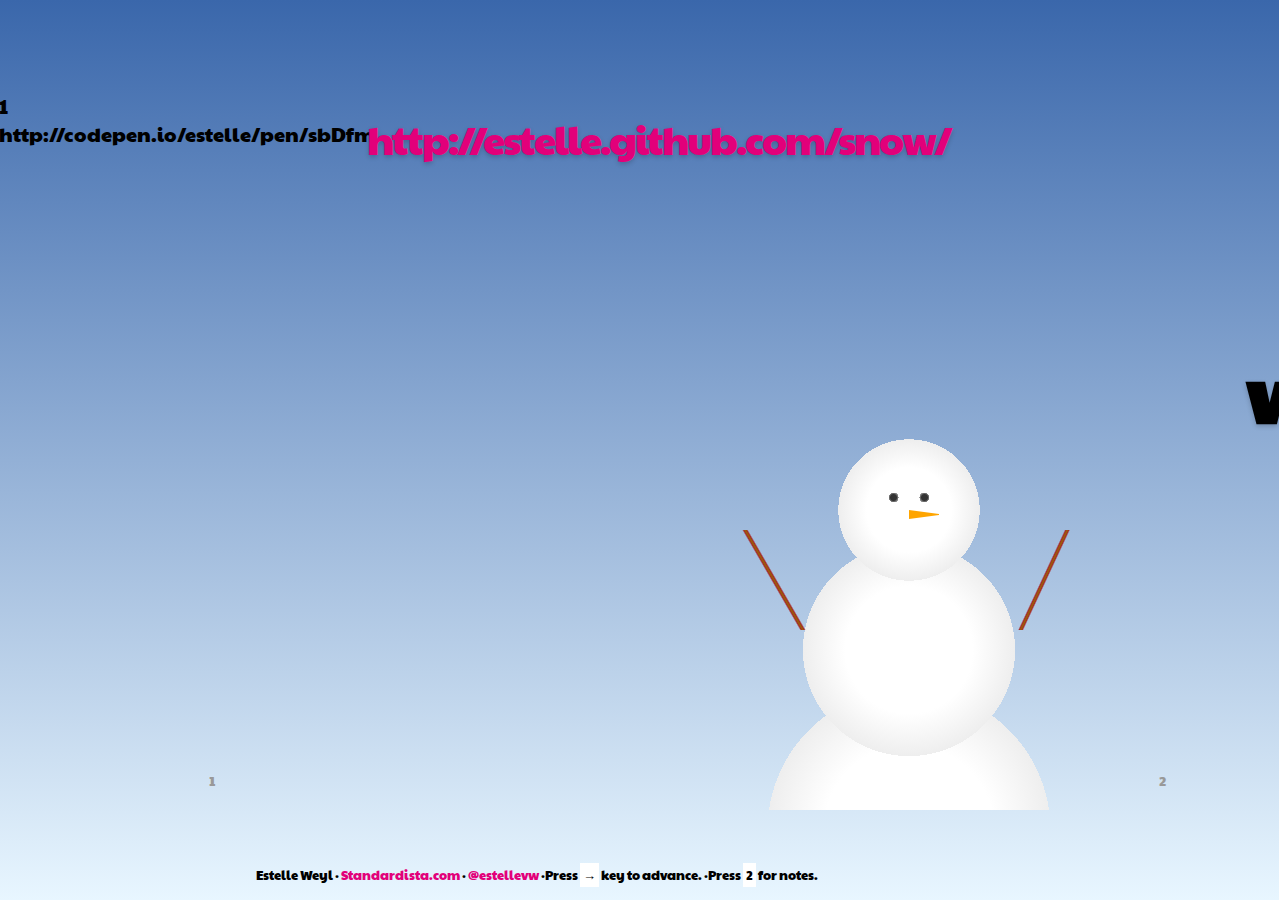
==== lesson.html @ 3dd841a1 "added exercises" ====
<!doctype html>
<meta charset="utf-8">
<html>
  <head>
    <!--[if gte IE 9]>
      <meta http-equiv="X-UA-Compatible" content="IE=edge" />
    <![endif]-->
    <!--[if lt IE 9]>
      <meta http-equiv="X-UA-Compatible" content="IE=edge;chrome=1" />
    <![endif]-->
    <meta charset="utf-8" />
    <title>CSS3: Making Snow</title>
    <link href="http://fonts.googleapis.com/css?family=Paytone+One:regular" rel="stylesheet" type="text/css" />

<link rel="stylesheet" media="print" href="print.css"/>
<link rel="stylesheet" media="all" href="css/index.css"/>
<style>
</style>

</head>
<body>
  <div id="info">
    <p>Estelle Weyl &middot <a href="http://standardista.com">Standardista.com</a> &middot; <a href="http://www.twitter.com/estellevw">@estellevw</a> &middot;Press <span class="key">&rarr;</span> key to advance.  &middot;Press <span class="key">2</span> for notes.
    </p>
  </div>

  <div id="presentation">
     <div class="flakes">
  	 <i></i><i></i><i></i><i></i><i></i><i></i><i></i><i></i><i></i><i></i><i></i><i></i><i></i><i></i><i></i><i></i><i></i><i></i><i></i><i></i><i></i><i></i><i></i><i></i><i></i><i></i><i></i><i></i><i></i><i></i><i></i><i></i><i></i><i></i><i></i><i></i><i></i><i></i><i></i><i></i><i></i><i></i><i></i><i></i><i></i><i></i><i></i><i></i><i></i><i></i><i></i><i></i><i></i><i></i><i></i><i></i>
  </div>
   <div id="presentation-counter"></div>


<div class="slide transparent intro">
     <div class="snowman"></div>
     <header><a href="http://estelle.github.com/snow/">http://estelle.github.com/snow/</a>
     </header>
    </div>


  <div class="slide transparent intro">
     <div class="snowman"></div>
     <header>
      <h1><b>CSS3</b> <br>
Making it snow<br>
without JavaScript<br>
(or clouds)</h1>
     </header>
    </div>


<div class="slide normal">
<header><h1>Me</h1></header>
<section class="content">
<h1 class="textmask">Estelle Weyl</h1>
<h2><a href="http://www.standardista.com">www.standardista.com</a></h2>
<h2><a href="http://www.twitter.com/estellevw">@estellevw</a></h2>
<h2><a href="http://www.twitter.com/standardista">@standardista</a></h2>
<div style="float:right"><img src="http://akamaicovers.oreilly.com/images/9780980846904/cat.gif" alt="HTML5 and CSS3 for the Real World"><img src="http://akamaicovers.oreilly.com/images/0636920018063/cat.gif" alt="HTML5: The Definitive Guide" style="margin: 0 20px;"/><img src="http://akamaicovers.oreilly.com/images/0636920021711/cat.gif" alt="MObile HTML5" style="margin: 0 20px;"/><img src="http://akamaicovers.oreilly.com/images/0636920025955/cat.gif" alt="Web Performance Daybook"/></div>
</section>
</div>

  <div class="slide">
  <header><h1>The code:</h1></header>
    <section class="content">
<pre contenteditable>&lt;div id="flakes">
  &lt;i>&lt;/i>
  &lt;i>&lt;/i>
  &lt;i>&lt;/i>
  &lt;i>&lt;/i>
  &lt;i>&lt;/i>
  &lt;i>&lt;/i>
  &lt;i>&lt;/i>
  ...
&lt;/div>

&lt;div class="snowman">&lt;/div></pre>
 </section>
</div>

<div class="slide transparent">
     <header><h1>CSS3 Features Showing Now</h1></header>
     <section class="content">
     <ul class="imp">
     	<li>CSS3 Selectors</li>
     	<li>linear gradients</li>
     	<li>opacity </li>
     	<li>border-radius</li>
		<li>transforms</li>
		<li>transitions</li>
    <li>animations</li>
     </ul>
     <p class="notes">Opacity is from CSS2</p>
     </section>
</div>

<div class="slide transparent">
     <div class="snowman"></div>
     <header><h1>CSS3 Features for the Snowman</h1></header>
     <section class="content">
     <ul class="imp">
      <li>radial gradients</li>
      <li>background-size</li>
    <li>generated content</li>
    <li>pseudo-element</li>
        <li>RGBA colors</li>
     </ul>
     </section>
</div>




<div class="slide">
	<header><h1>Structural Selectors</h1></header>
    <section class="content">
<pre contenteditable class="columns2">:nth-child()

:nth-last-child()

:nth-of-type()

:nth-last-of-type()

:first-child

:last-child

:first-of-type

:last-of-type

:only-child

:only-of-type

:root

:empty

:not(:empty)
</pre>

<ul style="list-style:none">
	<li><a href="http://dev.w3.org/csswg/selectors3/">W3C working specificiation</a></li>
  <li><a href="http://www.standardista.com/css3/css3-selector-browser-support">Browser support chart</a></li>
  <li><a href="http://estelle.github.io/selectors">Selectors Workshop</a></li>
</ul>
</section>
</div>




<div class="slide dots">
    <section class="content">
	<header style=""><h1>Structural
Selectors</h1></header>
<pre contenteditable style="margin-top: 0; float: left;">
li:<b>first-child</b>,
li:<b>last-child</b> {
  font-weight: bold;
}
li:<b>nth-child</b>(<b>even</b>) {
  background-color: #CCC;
}
li:nth-child(<b>3</b>) {
  color: #CCC;
}
li:<b>first-of-type</b>,
li:<b>last-of-type</b>{
  text-decoration:line-through;
}
li:<b>nth-of-type</b>(<b>odd</b>) {
  background-color: #FFF;
}
li:nth-of-type(<b>4n</b>) {
  color: #E2007A;
}
li:nth-of-type(<b>3n-1</b>) {
  text-align: right;
}

</pre>
<div  style="float: right;">
<ol class="selectors" cellpadding="1" cellspacing="0" border="0">

<li>Item 1</li>
<li>Item 2</li>
<li>Item 3</li>
<li>Item 4</li>
<li>Item 5</li>
<li>Item 6</li>
<li>Item 7</li>
<li>Item 8</li>
<li>Item 9</li>
<li>Item 10</li>
</ul>
<p><a href="structuralselectors.html" target="_blank">Play Time</a></p>
</div>
    </section>
</div>




<div class="slide">
  <header><h1>Snowflake pseudo-Randomness</h1></header>
    <section class="content">

<pre contenteditable>i:nth-of-type(5n)    {height:30px; width:30px;}
i:nth-of-type(5n+1)  {height:24px; width:24px;}
i:nth-of-type(5n+2)  {height:10px; width:10px;}...

i:nth-of-type(3n)    {animation-delay: 2.3s;}
i:nth-of-type(3n+1)  {animation-delay: 1.5s;}
i:nth-of-type(3n+2)  {animation-delay: 3.4s;}

i:nth-of-type(7n)    {opacity: 0.5;}
i:nth-of-type(7n+1)  {opacity: 0.8;}
i:nth-of-type(7n+2)  {opacity: 0.3;} ...

i:nth-of-type(11n) {animation-timing-function: ease-in-out;}
i:nth-of-type(11n+1) {animation-timing-function:ease-out;}
i:nth-of-type(11n+2) {animation-timing-function:ease;} ...
i:nth-of-type(11n+5) {animation-timing-function:
                         cubic-bezier(0.2, 0.3, 0.8, 0.9);}

</pre>
    </section>
</div>




<div class="slide">
  <header><h1></h1></header>
    <section class="content"><div class="flakes">
     <i></i><i></i><i></i><i></i><i></i><i></i><i></i><i></i><i></i><i></i><i></i><i></i><i></i><i></i><i></i><i></i><i></i><i></i><i></i><i></i><i></i><i></i><i></i><i></i><i></i><i></i><i></i><i></i><i></i><i></i><i></i><i></i><i></i><i></i><i></i><i></i><i></i><i></i><i></i><i></i><i></i><i></i><i></i><i></i><i></i><i></i><i></i><i></i><i></i><i></i><i></i><i></i><i></i><i></i><i></i><i></i>
  </div>
    </section>
</div>



  <div class="slide">
	<header style="margin-bottom: -10px;"><h1>Attribute Selectors</h1></header>
    <section class="content">
<pre contenteditable style="float:left; width: 45%; margin: 0 20px 0 0;">
input[placeholder] {
<b class="notes">/* matches any input with a placeholder */</b>}
input[type=email] {
<b class="notes">/* exact match */</b>}
abbr[title~=unicorn] {
<b class="notes">/* matches unicorn but not unicorns */</b>}
abbr[title|=en] {
<b class="notes">/* matches en-us and en-uk */</b>}
a[href^=mailto] {
<b class="notes">/* starts with */</b>}
a[href$=pdf]{
<b class="notes">/* ends in */</b>}
abbr[title*=unicorn] {
<b class="notes">/* matches unicorn and unicorns */</b>}
</pre>
<pre contenteditable style="float:left; width: 40%; margin-top:0;">E:[att] <b class="notes">/* have the attribute at all */</b>

E:[att=val] <b class="notes">/* exact */</b>

E:[att~=val] <b class="notes">/* val is a space separated word */</b>

E:[att|=val] <b class="notes">/* with a dash */</b>

E:[att^=val] <b class="notes">/* begins with val */</b>

E:[att$=val]  <b class="notes">/* ends with val */</b>

E:[att*=val]  <b class="notes">/* val is anywhere as a substring */</b>
.</pre>
<pre contenteditable style="clear:both">
@media print{
  abbr[title]:after {
    content: "(" attr(title) ")";
  }
  a[href^=http]:after {
    content: "(" attr(href) ")";
  }
}</pre>
    </section>
</div>


  <div class="slide">
	<header><h1>More CSS3 Selectors</h1></header>
    <section class="content">
<ul class="columns2">
<li>E::before</li>
<li>E::after</li>
<li></li>
<li>
E:enabled</li>
<li>
E:disabled</li>
<li>
E:checked</li>
<li>input:valid</li>
<li>input:invalid</li>
<li>input:optional </li>
<li>input:required	</li>
<li>::selection</li>
<li>
E:target</li>
<li>E:not(s)</li>
<li> </li>
<li>
	</li>
<li>
E > F	Child</li>
<li>
E + F	Adjacent sibling</li>
<li>
E ~ F   sibling</li>
<li>
</ul>
    </section>
</div>




  <div class="slide">
	<header><h1>Generated Content</h1></header>
    <section class="content">
      <pre>.snowman:after {
  content: "";
  height: 0; width: 0;
  border: transparent solid 4px;
  border-left: orange 30px solid;
  position: absolute;
  left: 50%;
  top: 100px;
}</pre>
    <ul>
        <li>Completely styleable</li>
        <li>Use absolute position, top: 0; bottom: 0; left: 0; right: 0; for same size</li>
        <li><a href="http://www.westciv.com/style_master/academy/css_tutorial/advanced/generated_content.html">Generated Content Tutorial</a></li>
        <li><a href="http://www.standardista.com/css3/creating-counters-with-generated-content">Counters with Generated Content</a></li>
   </ul>
    </section>
</div>

<!-- Play time-->
<div class="slide object">
  <header>
    <h1>Selectors &amp; counting</h1>
  </header>
  <object data="files/counting.html"></object>
  <a href="files/counting.html" target="play" class="objectlink">Try it out</a>
</div>



<!-- Play time-->
<div class="slide object">
  <header>
    <h1>Create the Snowman's Nose</h1>
  </header>
  <object data="files/generatedcontent.html"></object>
  <a href="files/generatedcontent.html" target="play" class="objectlink">Try it out</a>
</div>




<div class="slide" id="simplingrad">
     <header><h1>The simplest Linear Gradient</h1></header>
     <section class="content"> <div id="lineargradient1"><div class="gradientline"></div></div>
     <pre contenteditable style="width: 45%">
background-image:
    <u></u>linear-gradient(
    #3A67AB,
    #E8F6FF);</pre>
     <pre contenteditable style="width: 45%">
background-image:
    <u></u>linear-gradient(to bottom,
    #3A67AB 0%,
    #E8F6FF 100%);</pre>
    <pre contenteditable style="width: 45%">
background-image:
    <u></u>linear-gradient(180deg,
    #3A67AB 0%,
    #E8F6FF 100%);</pre>
    <p style="clear:both">prefix with <span onClick="vendorPrefix('w', 'simplingrad')">-webkit-</span> for old mobile webkits.</p>
     </section>
     </div>

 <div class="slide" id="complexgrad">
     <header><h1>More Complex Linear Gradient</h1></header>
     <section class="content"> <div class="snowflakedemo"><div class="gradientline" style="-webkit-transform: rotate(45deg);"></div></div>
     <pre contenteditable style="width: 48%; margin-top:0px; float:left">
background-image:
  <u></u>linear-gradient(180deg,
     rgba(255,255,255,0) 40%,
     #ffffff 40%,
     #ffffff 60%,
     rgba(255,255,255,0) 60%),
  <u></u>linear-gradient(90deg,
     rgba(255,255,255,0) 40%,
     #ffffff 40%,
     #ffffff 60%,
     rgba(255,255,255,0) 60%),
  <u></u>linear-gradient(45deg,
     rgba(255,255,255,0) 43%,
     #ffffff 43%,
     #ffffff 57%,
     rgba(255,255,255,0) 57%),
  <u></u>linear-gradient(135deg,
     rgba(255,255,255,0) 43%,
     #ffffff 43%,
     #ffffff 57%,
     rgba(255,255,255,0) 57%);</pre>



     </section>
     </div>



  <div class="slide">
          <header> <h1>Gradients</h1></header>

          <section>

            <pre contenteditable style="float: left">background: linear-gradient(<br>  <span id="linearangle">90</span>deg, <br>  #E468E8 0%,<br>  #E169FF <span id="firststop">33</span>%,<br>  #4FBFF7 <span id="secondstop">66</span>%,<br>  #2C4299 100%);</pre>
            <pre contenteditable style="float: left; margin-left: 20px;">
            &nbsp;
<input id="lineargradientsangle" type="range" min="1" max="360" value="90" onChange="linearchangeGradients(event)"> Angle
            &nbsp;
<input id="firststopvalue" type="range" min="0" max="100" value="33" onChange="linearchangeGradients(event)"> First stop
<input id="secondstopvalue" type="range" min="0" max="100" value="66" onChange="linearchangeGradients(event)"> Second stop</pre>
            <div id="gradients-linear-example" class="example" style="clear: both"></div>

<pre contenteditable style="float: left">background: radial-gradient(<span id="rgshape">circle</span> at <span id="rgleft">4</span>% <span id="rgtop">12</span>%,<br> #4697AB, <br> #F7F9FA,<br> #C344C7 <span  id="rgstop">40</span>%);</pre>

<pre contenteditable style="float: left; margin-left: 20px;">
  <label><input type="radio" name="rgshape" value="circle" id="rgcircle" onChange="changeGradients(event)"> Circle </label>
  <label><input type="radio" name="rgshape" value="ellipse" onChange="changeGradients(event)"> Ellipse</label>
<!--<input id="rgsize" type="range" min="0" max="100" value="12" onChange="changeGradients(event)"> Size-->
<input id="rglefti" type="range" min="-50" max="150" value="12" onChange="changeGradients(event)"> Left/Right
<input id="rgtopi" type="range" min="-50" max="150" value="4" onChange="changeGradients(event)"> Top/Bottom
<input id="rgcl" type="range" min="0" max="100" value="40" onChange="changeGradients(event)"> colorstop </pre>
            <div id="rdialgradientsample" class="example"></div>

            <script defer="">
			function linearchangeGradients() {
                var angle = document.getElementById('lineargradientsangle').value;
                var firststop = document.getElementById('firststopvalue').value;
				var secondstop = document.getElementById('secondstopvalue').value;

                document.getElementById('gradients-linear-example').style.background =
                    'linear-gradient(' + angle + 'deg, #E468E8 0%, #E169FF '+ firststop +'%, #4FBFF7 ' + secondstop + '%, #2C4299 100%)';


                document.getElementById('linearangle').textContent = angle;
                document.getElementById('firststop').textContent = firststop;
                document.getElementById('secondstop').textContent = secondstop;
              }


              function changeGradients() {
                var rgtop = document.getElementById('rgtopi').value;
                var rgleft = document.getElementById('rglefti').value;
                var rgcs = document.getElementById('rgcl').value;
              //  var rgsize = document.getElementById('rgsize').value;

                var rgshape = document.getElementById('rgcircle').checked ?'circle': 'ellipse';
                console.log(rgshape);
                var newText = "radial-gradient("+rgshape+" at "+rgleft+"% " + rgtop + "%, #2C4299, #4FBFF7, #C344C7 "+rgcs+"%)";
                document.getElementById('rdialgradientsample').style.background = newText;
               // document.getElementById('rdialgradientsample').style.backgroundImage =
                    /* 'radial-gradient('+rgshape+' at '+rgleft+'% ' + rgtop + '%, farthest-side, #4697AB, #F7F9FA, #C344C7 '+rgcs+'%)';*/


                 //     'radial-gradient(' + rgshape + ' at ' + 4 + '% ' + 12 + '%,  #2C4299, #F7F9FA, #C344C7' +  100 + '%)';
                document.getElementById('rgtop').textContent = rgtop;
                document.getElementById('rgleft').textContent = rgleft;
                document.getElementById('rgstop').textContent = rgcs;
                document.getElementById('rgshape').textContent = rgshape;
              }
            </script>
          </section>
        </div>





<!-- Play time-->
<div class="slide object">
  <header>
    <h1>Edit the Tilted Star of David</h1>
  </header>
  <object data="files/patternlib2.html"></object>
  <a href="files/patternlib2.html" target="play" class="objectlink">Try it out</a>
</div>

      <div class="slide ">
     <header><h1>Tips on Gradient</h1></header>
     <section class="content">
     <ul>
     	<li>vendor-prefix &lsquo;-webkit-&rsquo; for older mobile devices </li>
     	<li>instead of &lsquo;transparent&rsquo; use rgba(0,0,0,0) as it may fade to grey</li>
     	<li>create effects with color stops at same location</li>
        <li>create effects by adding multiple gradients, playing with position and size</li>
        <li>learn from others: <a href="http://lea.verou.me/css3patterns/">Lea Verou's Gradients</a>, <a href="http://www.standardista.com/cssgradients">Estelle Weyl's Gradients</a>, and <a href="http://www.standardista.com/CSS3gradients/flags.html">Estelle's Flags</a></li>
        <li>Use tools: <a href="http://westciv.com/tools/gradientsnustyle/">John Allsopp's tool</a>, <a href="http://gradients.glrzad.com/">Damian Galarza's tool</a>, <a href="http://www.colorzilla.com/gradient-editor/">Colorzilla</a></li>
        <li><a href="http://estelle.github.io/gradients">Gradient Workshop</a></li>
     </ul>
         <p class="small">New Internet Explorer 10</p>


     </section>
     </div>





<div class="slide ">
     <header><h1>Opacity</h1></header>
     <section class="content">
     <div class="opacity">

         <div style="opacity:1;">
         <i></i><pre contenteditable>opacity: 1;</pre>

         </div>

          <div style="opacity:0.75;">
         <i></i><pre contenteditable>opacity: 0.75;</pre>

         </div>

          <div style="opacity:0.5;">
         <i></i><pre contenteditable>opacity: 0.5;</pre>

         </div>

          <div style="opacity:0.25;">
         <i></i><pre contenteditable>opacity: 0.25;</pre>

         </div>

          <div style="opacity:0;">
         <i></i><pre contenteditable>opacity: 0;</pre>

         </div>
     </div>



     </section>
</div>


<div class="slide">
<header><h1>AlphaTransparency</h1></header>
<section class="content">
	 <div class="alphatransparency">
     		<div style="background-color: rgba(58, 103, 171, 1);"></div>
     		<div style="background-color: rgba(58, 103, 171, 0.75);"></div>
     		<div style="background-color: rgba(58, 103, 171, 0.5);"></div>
     		<div style="background-color: rgba(58, 103, 171, 0.25);"></div>
     		<div style="background-color: rgba(58, 103, 171, 0);"></div>
    </div>

     <div class="rgba" style="margin-left: 120px">
         <div style="color: rgba(0, 0, 0, 1);">
         <pre contenteditable>color: rgba(0, 0, 0, 1);<br>background-color: rgba(58, 103, 171, 1);</pre>
         <i></i>
         </div>

          <div style="color: rgba(0, 0, 0, 0.75);">
         <pre contenteditable>color: rgba(0, 0, 0, 0.75);<br>background-color: rgba(58, 103, 171, 0.75);</pre>
         <i></i>
         </div>

          <div style="color: rgba(0, 0, 0, 0.5);">
         <pre contenteditable>color: rgba(0, 0, 0, 0.5;<br>background-color: rgba(58, 103, 171, 0.5);</pre>
         <i></i>
         </div>

         <div style="color: rgba(0, 0, 0, 0.25);">
         <pre contenteditable>color: rgba(0, 0, 0, 0.25);<br>background-color: rgba(58, 103, 171, 0.25);</pre>
         <i></i>
         </div>

          <div style="color: rgba(0, 0, 0, 0);">
         <pre contenteditable>color: rgba(0, 0, 0, 0)<br>background-color: rgba(58, 103, 171, 0);</pre>
         <i></i>
         </div>
     </div>
</section>
</div>





   <div class="slide" id="css-color">

          <header> <h1>HSLA</h1></header>
          <section>
        <pre contenteditable>color:<b>hsla</b>(
   <span class="hsl-value" id="hsl-h-value">328,</span> 	<input id="hsl-h" type="range" min="0" max="360" value="328" onChange="changeHSL()"> H <div id="hslah">blah</div>
   <span class="hsl-value" id="hsl-s-value">100%,</span> 	<input id="hsl-s" type="range" min="0" max="100" value="100" onChange="changeHSL()"> S <div id="hslas"></div>
   <span class="hsl-value" id="hsl-l-value">44%,</span> 	<input id="hsl-l" type="range" min="0" max="100" value="44" onChange="changeHSL()"> L <div id="hslal"></div>
   <span class="hsl-value" id="hsl-a-value">1.00</span> 	<input id="hsl-a" type="range" min="0" max="100" value="100" onChange="changeHSL()"> A <div id="hslaa"></div>
);        </pre>

            <div id="hsl-example" class="example" style="color:  hsla(328, 100%, 44%, 1); ">
              HSLA Colors
            </div>

            <script defer="">
			  function createHSLA(h, s, l, a){
                var h = h || document.getElementById('hsl-h').value * 1.0;
                var s = s || document.getElementById('hsl-s').value * 1.0;
                var l = l || document.getElementById('hsl-l').value * 1.0;
                var a = a ||(document.getElementById('hsl-a').value / 100).toFixed(2);
				var hslapicker = "";
				for(var i=0; i <=360; i++){
					hslapicker+= '<i style="background: hsla(' + i + ', ' + s + '%, ' + l + '%, ' + a +')"></i>';
			    }
			//	hslapicker+= '<i style="background: hsla(' + h + ', ' + s + '%, ' + l + '%, ' + a +')" class="big"></i>'
				document.getElementById('hslah').innerHTML = hslapicker;

				document.getElementById('hslas').style.background =
                    '-webkit-linear-gradient(0deg, hsl('+h+', 0%, '+ l +'%) 0%, hsl('+h+', 100%, '+ l +'%) 100%)';
				document.getElementById('hslal').style.background =
                    '-webkit-linear-gradient(0deg, hsla('+h+', '+ s +'%, 0%, 1) 0%, hsla('+h+', '+ s +'%, 50%, 1) 50%,  hsla('+h+', '+ s +'%, 100%, 1) 100%)';
				document.getElementById('hslaa').style.background =
                    '-webkit-linear-gradient(0deg, hsla('+h+', '+ s +'%, '+l+'%, 0) 0%, hsla('+h+', '+ s +'%, '+l+'%, 1) 100%)';
			  }

              function changeHSL() {
                var h = document.getElementById('hsl-h').value * 1.0;
                var s = document.getElementById('hsl-s').value * 1.0;
                var l = document.getElementById('hsl-l').value * 1.0;
                var a = (document.getElementById('hsl-a').value / 100).toFixed(2);
                var el = document.getElementById('hsl-example');

                el.style.color = 'hsla(' + h + ', ' + s + '%, ' + l + '%, ' + a + ')';

                document.getElementById('hsl-h-value').textContent = h + ',';
                document.getElementById('hsl-s-value').textContent = s + '%,';
                document.getElementById('hsl-l-value').textContent = l + '%,';
                document.getElementById('hsl-a-value').textContent = a + '';
				createHSLA(h, s, l, a);
              }

              changeHSL();
			  createHSLA();
            </script>
          </section>
        </div>










<!-- AlphaTransparency Tips  -->
<div class="slide">
<header><h1>AlphaTransparency Tips</h1></header>
<section class="content">
<ul>
<li>Used in RGBA &amp; HSLA colors
<pre contenteditable>
rgba(58, 103, 171, 0.5);
hsla(216, 49%, 45%, 0.5);
</pre>
</li>
<li class="angled" style="padding-right: 10px;"><span style="text-shadow: 0 21px 1px  rgba(0,0,0,0.3);">Transparent Shadows</span>
<pre contenteditable style="box-shadow: -10px 10px rgba(0,0,0,0.3); margin-left: 20px;">
.trans { box-shadow: -10px 10px rgba(0,0,0,0.3);
         text-shadow: 0 21px 1px rgba(0,0,0,0.3);}</pre></li>
<li class="angled" style="padding-right: 10px;"><span style="text-shadow: 0 21px 1px  #666">Solid Shadows</span>

<pre contenteditable style="box-shadow:  -10px 10px  #999; margin-left: 20px;">
.solid { box-shadow: -10px 10px #999;
         text-shadow: 0 21px 1px #999;}</pre></li>
</ul>
</section>
</div>


<!-- border-radius -->
<div class="slide">
<header><h1>border-radius</h1></header>
<section class="content">
<p>Border on slides, code &amp; showflakes</p>
<div class="opacity radius">
	<div>
    <i style="border-radius: 0"></i> <pre contenteditable>border-radius: 0;</pre> <b></b>
    </div>
    <div>
    <i style="border-radius: 20px"></i><pre contenteditable>border-radius: 20px;</pre><b style="border-radius: 20px"></b>
    </div>
    <div>
    <i style="border-radius: 50%"></i><pre contenteditable>border-radius: 50%;</pre><b style="border-radius: 50%"></b>
    </div>
</div>
</section>
</div>


<!-- border-radius -->
<div class="slide">
<header><h1>border-radius</h1></header>
<section class="content">
<div class="radius">
	<div><pre contenteditable>.circle {border-radius: 50%;}</pre> <b style="border-radius: 50%;"></b></div>
	<div><pre contenteditable>.oval { border-radius: 50%;}</pre> <b style="border-radius: 50%; width: 200px;"></b></div>
	<div><pre contenteditable>.different { border-radius: 10px 30px;}</pre> <b style="border-radius: 10px 30px; "></b></div>
	<div><pre contenteditable>.elliptical { border-radius: 10px / 30px;}</pre> <b style="border-radius: 10px / 30px;"></b></div>
 </div>
<p>Do NOT prefix.</p>
</section>
</div>


<!-- Play time-->
<div class="slide object">
  <header>
    <h1>Make a Cat</h1>
  </header>
  <object data="files/cat.html"></object>
  <a href="files/cat.html" target="play" class="objectlink">Play Time</a>
</div>

<!-- Transforms -->
<div class="slide" id="gencontentlink">
<header><h1>tranforms</h1></header>
<section class="content transform">
<b></b>
<ul>
<li>translate <pre contenteditable>transform: translate(-80px, 200px);</pre></li>
<li>rotate <pre contenteditable>transform: rotate(15deg);</pre></li>
<li>scale <pre contenteditable>transform: scale(1.5, 2);</pre></li>
<li>skew <pre contenteditable>transform: skewX(-8deg);</pre></li>
<li>multiple transforms <pre contenteditable>transform: translate(-80px, 200px)
  rotate(-15deg) scale(2, 1.5) skewX(8deg);</pre></li>
</ul>
</section>
</div>


<!-- Transforms -->
<div class="slide">
    <header>
    	<h1>Transforms used</h1>
    </header>
    <section class="content">
        <ul class="imp">
            <li>transform: <em>translate</em>(200px, 0) 	<i class="translate show"></i></li>
            <li>transform: <em>rotate</em>(360deg) 		<i class="rotate show"></i></li>
            <li>transform: <em>scale</em>(1.5) 		<i class="scale show"></i></li>
            <li><em>transform-origin</em>: -20px -20px		<i class="rotate origin show"></i></li>
        </ul>
         <p>IE9 -ms-, -webkit- still needed</p>
    </section>
</div>

<!-- Transform order -->
<div class="slide">
  <header><h1>Transform Order</h1></header>
    <section class="content">
      <p>Order of transform functions matters: if you rotate first, your translate direction will be on the rotated axis!</p>

      <div id="transformorder"><b class="line1"></b><b class="line2"></b></div>
      <code style="position: absolute; bottom: 20px">translateX(200px)<br/>rotate(135deg)</code>
    </section>
</div>

<!-- Transforms -->
<div class="slide">
<header><h1>transforms</h1></header>
<section class="content">

<li>Vendor prefix -webkit- &amp; -ms- (for IE9)</li>
<li>Take advantage of transform-origin</li>
<li>Multiple values are SPACE separated (no commas)</li>
<li><a href="http://westciv.com/tools/3Dtransforms/index.html">3D transforms</a> are hardware accelerated</li>
<li>Play with <a href="http://westciv.com/tools/transforms/index.html">Westciv's Transform Tool</a></li>
<li><a href="http://meyerweb.com/eric/tools/matrix/">Matrix</a> is another syntax</li>
<li>More about <a href="http://www.standardista.com/css3/css3-transform-property-and-the-various-transform-functions">transforms</a></li>
<li>Deep dive into <a href="http://estelle.github.io/animation">Transitions, Transforms and Animation</a></li>
</section>
</div>





<!-- transitions -->
<div class="slide">
<header><h1>transitions</h1></header>
<section class="content">
<p>Enables the transition of properties from one state to the next over a defined length of time</p>
<ul>
<li><em>transition-property:</em> properties (or 'all') that transition</li>
<li><em>transition-duration:</em> s or ms it takes to transition</li>
<li><em>transition-timing-function:</em> bezier curve of transition</li>
<li><em>transition-delay:</em> s or ms before transition starts</li>
<li><em>transition:</em> shorthand for 4  transition properties</li>
</ul>
<p>New in IE10,  &nbsp; -webkit- vendor prefix</p>
</section>
</div>


<!-- transitions -->
<div class="slide">
<header><h1>transitions</h1></header>
<section class="content">
<pre contenteditable class="transition">code {
   color: #000000;
   font-size: 100%;
   background-color: rgba(255,255,255,0.4);
   transition: all 0.5s ease-in 50ms;
}
code:hover {
   color: #E2007A;
   font-size: 120%;
   background-color: rgba(255,255,255,0.8);
}
</pre>
<pre contenteditable>code {
   transition: color, font-size, background-color 0.5s ease-in 50ms;
}</pre>
</section>
</div>


http://codepen.io/estelle/pen/sbDfm


<!-- Play time-->
<div class="slide object">
  <header>
    <h1>Dive deep into Transitions</h1>
  </header>
  <object data="http://codepen.io/estelle/pen/sbDfm"></object>
  <a href="http://codepen.io/estelle/pen/sbDfm" target="play" class="objectlink">Play Time</a>
</div>

<!-- ###################################################################

	    Animations

     ################################################################### -->

<div class="slide">
<header><h1>animations</h1></header>
<section class="content">

</section>
</div>





<div class="slide normal">
 <header>
    <h1>Animation Essentials</h1>
 </header>
 <section class="content">
     <ul class="imp">
        <li>@keyframes</li>
        <li>animation-name</li>
        <li>animation-duration</li>
        <li>animation-timing-function</li>
        <li>animation-iteration-count</li>
        <li>animation-direction</li>
        <li>animation-play-state</li>
        <li>animation-delay</li>
        <li>animation-fill-mode</li>
        <li>animation (shorthand)</li>
      </ul>
 </section>
</div>





<div class="slide"> <i id="keyframe1"></i>
     <header><h1>Keyframes</h1></header>
     <section class="content">
     <pre contenteditable><b>@keyframes</b> <b>falling</b> {

    <b>from</b> {
      top: -40px;
    }

    <b>to</b> {
      top: 1000px;
    }
}</pre>
<p>Warning: Do not give your animation a property value as a name</p>
</section>
</div>





<div class="slide"> <i id="keyframe3"></i>
    <header><h1>Keyframes</h1></header>
    <section class="content">
    <pre contenteditable>@keyframes falling {

    <b>0%</b> {
      top: -40px;
    }

    <b>100%</b> {
      top: 1000px;
    }

}</pre>

	<p>Don't forget the <b class="imp" style="border-bottom:double 3px;">%</b></p>
	<p>Don't forget the <b class="imp">100%</b></p>
    <p>Don't quote the animation name</p>
     </section>
</div>






<div class="slide">
	<i id="keyframe2"></i>
    <header>
    	<h1>Granular animation control</h1>
    </header>
    <section class="content">
    <pre contenteditable>@keyframes falling {

    <b>0%</b> {
      top: -40px;
    }

    <b>10%</b> {
      top: 400px;
    }

    <b>90%</b> {
      top: 560px;
    }

    <b>100%</b> {
      top: 1000px;
    }

}
</pre>
</section>
</div>






<div class="slide">
	<i id="keyframe7"></i>
     <header>
     	<h1>Animating multiple properties</h1>
     </header>
     <section class="content">
     <pre contenteditable>@keyframes <b>fallingAndDimming</b> {

   0% {
      <b>top:</b> -40px;
      <b>opacity:</b> 1;
    }

    50% {
      <b>opacity:</b> 0.5;
    }

    100% {
      <b>top:</b> 800px;
      <b>opacity:</b> 1
    }

}
	</pre>
     </section>
</div>






<div class="slide"> <i id="showhide1"></i>
     <header><h1>Duplicate Keyframes</h1></header>
     <section class="content">
     <pre contenteditable>@keyframes <b>LeftRightWithPause</b> {

    <b>0%, 30%, 100%</b> {
      transform: translateX(-80px);
    }

    <b>50%, 80%</b> {
      transform: translateX(40px);
    }
}</pre>
</section>
</div>









<div class="slide"> <i id="keyframe4"></i>
    <header>
    	<h1>Keyframe vendor prefixing</h1>
    </header>
    <section class="content" style="margin-top: -15px;">
    <pre contenteditable>@<b>-webkit-</b>keyframes falling {
    0%{
      <b>-webkit-</b>transform: translateY(0);
    }
    100% {
      <b>-webkit-</b>transform: translateY(1000px);
    }
}
@keyframes falling {
    0%{
      transform: translateY(0);
    }
    100% {
      transform: translateY(1000px);
    }
}
</pre>
<small> no -ms- needed as animation not in IE9</small>
</section>
</div>






<div class="slide" id="acsst">
    <i id="keyframe5"></i>
    <header>
    	<h1>Animating CSS Transforms</h1>
    </header>
    <section class="content">
    <pre contenteditable>@<u></u>keyframes falling {

  0%{
    <u></u>transform:
         <b>translateY(0)
rotate(0deg)
scale(0.9, 0.9);</b>
  }

  100% {
    <u></u>transform:
         <b>translateY(1000px)
rotate(360deg)
scale(1.1, 1.1);</b>
  }

}
</pre>
<p style="text-align:center"><span onClick="vendorPrefix('w', 'acsst')">-webkit-</span></p>

</section>
</div>



<div class="slide">
    <i id="keyframe5"></i>
    <header>
    	<h1>Vendor Prefixing</h1>
    </header>
    <section class="content">
    <pre contenteditable>@-<b>webkit</b>-keyframes falling <b>{</b>
  0%{ -<b>webkit</b>-transform:
      translateY(0) rotate(0deg) scale(0.9, 0.9);}
  100%{ -<b>webkit</b>-transform:
      translateY(1000px) rotate(360deg) scale(1.1, 1.1);}
<b>}</b>

@keyframes falling <b>{</b>
  0%{ transform:
      translateY(0) rotate(0deg) scale(0.9, 0.9);}
  100%{ transform:
      translateY(1000px) rotate(360deg) scale(1.1, 1.1);}
<b>}</b>

</b
></pre>
</section>
</div>



<div class="slide" id="trans3da">
	<i id="keyframe6"></i>
	<header>
    	<h1>with &lsquo;transform-origin&rsquo;</h1>
    </header>
	<section class="content">
	<pre contenteditable>@<u></u>keyframes falling {

  0%{
    <u></u>transform:
      translateY(0) rotate(0deg) scale(0.9, 0.9);
  }

  100%{
    <u></u>transform:
      translateY(1000px) rotate(360deg) scale(1.1, 1.1);
  }
}
</pre>
<pre contenteditable><b>.snowflake {
    -webkit-transform-origin: left -20px;
    transform-origin: left -20px;
    }</b></pre>
<p style="text-align:center"><span onClick="vendorPrefix('w', 'trans3da')">-webkit-</span><span onClick="vendorPrefix('r', 'trans3da')"> (undo) </span> </p>
</section>
</div>





 <div class="slide" id="trans3db">
    <header>
    	<h1>Hardware Acceleration</h1>
    </header>
    <section class="content">
    <pre contenteditable>@<u></u>keyframes falling {

    0%{
      <u></u>transform: <b>translate3d(0, 0, 0)</b>
            rotate(0deg)
            scale(0.9, 0.9);
    }

    100% {
       <u></u>transform: <b>translate3d(0, 1000px, 0)</b>
             rotate(360deg)
             scale(1.1, 1.1);
    }

}
</pre>
<p style="text-align:center"><span onClick="vendorPrefix('w', 'trans3db')">-webkit-</span><span onClick="vendorPrefix('r', 'trans3db')"> (undo) </span>  </p>
</section>
</div>





 <div class="slide intro">
<header>
	<h1>But nothing is animated yet!</h1>
    <p>We've only declared the keyframes</p>
</header>

</div>





 <div class="slide" id="basecss">
<i style="-webkit-animation:none;"></i>
     <header>
     	<h1>base CSS</h1>
     </header>
     <section class="content">
	<pre contenteditable><b>.snowflake </b>{
  display: inline-block;
  height: 20px;
  width: 20px;
 background-image:
  <u></u>linear-gradient(180deg, rgba(255,255,255,0) 40%, #fff 40%, #fff 60%, rgba(255,255,255,0) 60%),
  <u></u>linear-gradient(90deg,  rgba(255,255,255,0) 40%, #fff 40%, #fff 60%, rgba(255,255,255,0) 60%),
  <u></u>linear-gradient(45deg,  rgba(255,255,255,0) 43%, #fff 43%, #fff 57%, rgba(255,255,255,0) 57%),
  <u></u>linear-gradient(135deg,  rgba(255,255,255,0) 43%, #fff 43%, #fff 57%, rgba(255,255,255,0) 57%);
  border-radius: 50%;
  <b>-webkit-transform-origin: left -20px;</b>
  <b> transform-origin: left -20px;</b>
}</pre>
<p style="text-align:center"><span onClick="vendorPrefix('w', 'basecss')">-webkit-</span> </p>
</section>
</div>






<div class="slide">
  	<i style="-webkit-animation:none;-webkit-animation-name: falling; animation:none;animation-name: falling;"></i>
    <header>
    	<h1>&lsquo;animation-name&rsquo;</h1>
    </header>
    <section class="content">
	<pre contenteditable><b>.snowflake </b>{
   ...
   -webkit-transform-origin: left -20px;
   <b>-webkit-animation-name: falling; </b>

   transform-origin: left -20px;
   <b>animation-name: falling; </b>
}</pre>
</section>
</div>





 <div class="slide" id="animdur">
  	<i id="animationduration"></i>
	<header>
     	<h1>&lsquo;animation-duration&rsquo;</h1>
    </header>
    <section class="content">
	<pre contenteditable>.snowflake { <input type="range" value="3" min="1" max="15" step="1" id="speedrange" onChange="changeDuration();"/>
  ...
  -webkit-transform-origin: left -20px;
  -webkit-animation-name: falling;
  <b>-webkit-animation-duration: <span class="changer">3</span>s;</b>

  transform-origin: left -20px;
  animation-name: falling;
  <b>animation-duration: <span class="changer">3</span>s;</b>
}
</pre>
</section>
<script defer>
 function removeAndAddAnimation (element) {
  var elem = document.getElementById(element);
  elem.style.webkitAnimationName = 'none';
  elem.style.animationName = 'none';
   setTimeout(function(){
     var el = document.getElementById(element);
      el.style.webkitAnimationName = 'fallinginslide';
      el.style.animationName = 'fallinginslide';
      console.dir(element);
   }, 100);
 }

 function changeDuration(){
   //el.webkitAnimation
   var el = document.getElementById('animationduration');
	 var speed = document.getElementById('speedrange').value;
	 el.style.webkitAnimationDuration = speed + 's';
   el.style.animationDuration = speed + 's';
   removeAndAddAnimation('animationduration');
	 var seconds = document.querySelectorAll("#animdur span.changer");
	 for(var i = 0, j = seconds.length; i < j; i++){
		 seconds[i].innerHTML = speed;
	 }
 }
</script>
</div>





 <div class="slide" id="animtf">
  	<i id="animationtimingfunc"></i>
    <header>
    	<h1>&lsquo;animation-timing-function&rsquo;</h1>
    </header>
    <section class="content">
    <pre contenteditable>.snowflake { <select  onChange="changeTimingFunction(event)"><option value="ease">ease</option><option value="ease-in">ease-in</option><option value="ease-out">ease-out</option><option value="ease-in-out" selected>ease-in-out</option><option value="step-start">step-start</option><option value="step-end">step-end</option><option value="steps(5, start)">steps(5, start)</option></select>
   &hellip;
  <u></u>transform-origin: left -20px;
  <u></u>animation-name: falling;
  <u></u>animation-duration: 3s;
  <b>-webkit-animation-timing-function: <span class="changer">ease-in-out</span>;</b>
  <b> animation-timing-function: <span class="changer">ease-in-out</span>;</b>
}</pre>

<pre contenteditable><strong>ease</strong>
linear
ease-in
ease-out
ease-in-out
step-start <span class="notes">/* same as steps(1, start) */</span>
step-end <span class="notes">/* same as steps(1, end) */</span>
steps( X, start|<strong>end</strong>) <span class="notes">/* X = # of steps + when change of value occurs */</span>
cubic-bezier(x1, y1, x2, y2)</pre>
<p style="text-align:center"><span onClick="vendorPrefix('w', 'animtf')">-webkit-</span></p>
</section>

<script defer>
 function changeTimingFunction(event){
	 var speed = event.target.value;
	 console.log(speed)
	 var seconds = document.querySelectorAll("#animtf span.changer");
	 for(var i = 0, j = seconds.length; i < j; i++){
		 seconds[i].innerHTML = speed;
	 }
	 document.getElementById('animationtimingfunc').style.webkitAnimationTimingFunction = speed;
	 document.getElementById('animationtimingfunc').style.animationTimingFunction = speed;
   removeAndAddAnimation('animationtimingfunc');
 }
</script>
    </div>


<!-- Play time-->
<div class="slide object">
  <header>
    <h1>Animation Timing Function: step()</h1>
  </header>
  <object data="files/psy.html"></object>
  <a href="files/psy.html" target="play" class="objectlink">Try it out</a>
</div>


 <div class="slide" id="animic">
  	<i></i>
    <header>
    	<h1>&lsquo;animation-iteration-count&rsquo;</h1>
    </header>
    <section class="content">
    <pre contenteditable>
.snowflake {
   &hellip;
  <u></u>transform-origin: left -20px;
  <u></u>animation-name: falling;
  <u></u>animation-duration: 3s;
  <u></u>animation-timing-function: ease-in-out;
  <b>-webkit-animation-iteration-count: infinite;</b>
  <b> animation-iteration-count: infinite;</b>
}</pre>
<p>&lsquo;infinte&rsquo; or number. Default is &lsquo;1&rsquo;.</p>
<pre contenteditable><b>-webkit-animation-iteration-count: 3;</b>
<b>animation-iteration-count: 3;</b></pre>
<p style="text-align:center"><span onClick="vendorPrefix('w', 'animic')">-webkit-</span></p>

</section>
</div>





 <div class="slide" id="animdelay"> <i id="animationdelayi"></i>
    <header>
    	<h1>&lsquo;animation-delay&rsquo;</h1>
    </header>
    <section class="content">
    <pre contenteditable>.snowflake { <input type="range" value="2" min="-8" max="7" step="0.5" id="delayrange" onChange="changeDelay();"/>
  &hellip;
  <u></u>transform-origin: left -20px;
  <u></u>animation-name: falling;
  <u></u>animation-duration: 3s;
  <u></u>animation-timing-function: ease-in-out;
  <u></u>animation-iteration-count:infinite;
  <b>-webkit-animation-delay: <span class="changer">2</span>s;</b>
  <b>animation-delay: <span class="changer">2</span>s;</b>
}</pre>
<p style="text-align:center"><span onClick="vendorPrefix('w', 'animdelay')">-webkit-</span> </p>

</section><script defer>
 function changeDelay(){
	 var speed = (document.getElementById('delayrange').value * 1).toFixed(1);
	 document.getElementById('animationdelayi').style.webkitAnimationDelay = speed + 's';
	 document.getElementById('animationdelayi').style.animationDelay = speed + 's';
   removeAndAddAnimation('animationdelayi');
	 var seconds = document.querySelectorAll("#animdelay span.changer");
	 for(var i = 0, j = seconds.length; i < j; i++){
		 seconds[i].innerHTML = speed;
	 }
 }
</script>
</div>






<div class="slide" id="animdir"> <i></i>

    <header>
    	<h1>&lsquo;animation-direction&rsquo;</h1>
    </header>
    <section class="content">
    <pre contenteditable>.snowflake {
  &hellip;
  <u></u>transform-origin: left -20px;
  <u></u>animation-name: falling;
  <u></u>animation-duration: 3s;
  <u></u>animation-timing-function: ease-in-out;
  <u></u>animation-iteration-count:infinite;
  <u></u>animation-delay: 2s;
  <b>-webkit-animation-direction: normal;</b>
  <b> animation-direction: normal;</b>
}</pre>
<p>Two possible values: normal | alternate;</p>
<pre contenteditable><b>-webkit-animation-direction: alternate;</b>
<b> animation-direction: alternate;</b></pre>
<p style="text-align:center"><span onClick="vendorPrefix('w', 'animdir')">-webkit-</span><span onClick="vendorPrefix('r', 'animdir')"> </p>

</section>
</div>






<div class="slide" id="animsh">
    <header>
    	<h1>&lsquo;animation&rsquo; (shorthand)</h1>
    </header>
    <section class="content">
    <pre contenteditable>.snowflake {
  &hellip;
  <u></u>animation-name: falling;
  <u></u>animation-duration: 3s;
  <u></u>animation-timing-function: ease-in-out;
  <u></u>animation-iteration-count:infinite;
  <u></u>animation-delay: 2s;
  <del><u></u>animation-direction: normal;</del>
}</pre>
<p>. . . can also be written as . . .
<pre contenteditable>
.snowflake {
  ...
  <b>-webkit-animation: falling 3s ease-in-out 2s infinite</b>;
  <b>animation: falling 3s ease-in-out 2s infinite</b>;
}</pre>
<p style="text-align:center"><span onClick="vendorPrefix('w', 'animsh')">-webkit-</span><span onClick="vendorPrefix('r', 'animsh')">
</p>

</section>
</div>






<div class="slide">
<header><h1>What happens at animation end?</h1></header>
<section class="content">

</section>
</div>






<div class="slide" id="animfm"> <i></i>
<header><h1>&lsquo;animation-fill-mode&rsquo;</h1></header>
<section class="content">
<pre contenteditable>values: none | forwards | backwards | both</pre>
<pre contenteditable>.snowflake {
  <u></u>animation-name: falling;
  <u></u>animation-duration: 3s;
  <u></u>animation-timing-function: ease-in-out;
  <u></u>animation-iteration-count: 3;
  <u></u>animation-delay: 5s;
 <b> -webkit-animation-fill-mode: forwards;</b>
 <b>  animation-fill-mode: forwards;</b>
}</pre>
<p style="margin:-10px 0">. . . or . . .<span style="float: right; font-size: 80%"><span onClick="vendorPrefix('w', 'animfm')">-webkit-</span> </p>
</p>
<pre contenteditable>
.snowflake {
 -webkit-animation: falling 3s ease-in-out 2s 3  <b>forwards</b>;
 animation: falling 3s ease-in-out 2s 3  <b>forwards</b>;
}</pre>

</section>
</div>


<div class="slide" id="animfm2"> <i></i>
<header><h1>&lsquo;animation-fill-mode: backwards&rsquo;</h1></header>
<section class="content">
<pre contenteditable>.snowflake {
  <u></u>animation-name: falling;
  <u></u>animation-duration: 3s;
  <u></u>animation-timing-function: ease-in-out;
  <u></u>animation-iteration-count: 3;
  <u></u>animation-delay: 5s;
 <b> -webkit-animation-fill-mode: backwards;</b>
 <b> animation-fill-mode: backwards;</b>
}</pre>
<p>. . . or . . .<span style="float: right; font-size: 80%"><span onClick="vendorPrefix('w', 'animfm2')">-webkit-</span>
</p>
</p>
<pre contenteditable>
.snowflake {
 -webkit-animation: falling 3s ease-in-out 2s 3  <b>backwards</b>;
 animation: falling 3s ease-in-out 2s 3  <b>backwards</b>;
}</pre>

</section>
</div>



 <div class="slide" id="animfm3"> <i></i>
<header><h1>&lsquo;animation-fill-mode: both&rsquo;</h1></header>
<section class="content">
<pre contenteditable>.snowflake {
  <u></u>animation-name: falling;
  <u></u>animation-duration: 3s;
  <u></u>animation-timing-function: ease-in-out;
  <u></u>animation-iteration-count: 3;
  <u></u>animation-delay: 5s;
 <b> -webkit-animation-fill-mode: both;</b>
 <b> animation-fill-mode: both;</b>
}</pre>
<p>. . . or . . .<span style="float: right; font-size: 80%"><span onClick="vendorPrefix('w', 'animfm3')">-webkit-</span>
</p>
</p>
<pre contenteditable>
.snowflake {
 -webkit-animation: falling 3s ease-in-out 2s 3  <b>both</b>;
  animation: falling 3s ease-in-out 2s 3  <b>both</b>;
}</pre>

</section>
</div>

<div class="slide" id="animfillmodeall4" onClick="this.classList.toggle('animationon');">
<header><h1>Animation Fill Mode (again)</h1></header>
<section class="content">
	<div class="box">animation-fill-mode: none; <span class="afmnone"></span></div>
	<div class="box">animation-fill-mode: forwards;<span class="afmforwards"></span></div>
	<div class="box">animation-fill-mode: backwards;<span class="afmbackwards"></span></div>
    <div class="box">animation-fill-mode: both;<span class="afmboth"></span></div>
    <pre>.box { background-color: purple;
   animation: showme 5s linear 5s 1;}

@keyframes showme {
   0% {left: 200px; background-color:blue;}
   50% {background-color:green;}
   100% {left: 600px; background-color: yellow;}
}</pre>
</section>
</div>


 <div class="slide">
<header><h1>Can you stop an animation?</h1></header>
<section class="content">

</section>
</div>






<div class="slide">
<i id="paused"></i>
<header><h1>&lsquo;animation-play-state&rsquo;</h1></header>
<section class="content">
<pre contenteditable>-webkit-animation-play-state: paused | running
 animation-play-state: paused | running</pre>
<pre contenteditable>.snowflake<b>:hover</b> {
  <b>-webkit-animation-play-state: paused;</b>
  <b> animation-play-state: paused;</b>
  }</pre>
</section>
</div>






<div class="slide">
<header><h1>What happens at animation end?</h1></header>
<section class="content">
<ul>
	<li>animationstart</li>
	<li>animationend</li>
	<li>animationiteration</li>
</ul>
<pre contenteditable>
el.addEventListener( <b>'webkitAnimationEnd'</b>,
    function( event ) {
        console.log('Animation Ended');
    }, false );
</pre>
<ul>
	<li>webkitAnimationStart</li>
	<li>webkitAnimationEnd</li>
	<li>webkitAnimationIteration</li>
</ul>
</section>
</div>






<div class="slide">
<header><h1>Starting next animation at end of previous</h1></header>
<section class="content">

<pre contenteditable>el.addEventListener( <b>'webkitAnimationEnd'</b>,
    function( event ) {
        el.removeClassName('newClass');
        setTimeout("el.addClassName('newClass')", 100ms)
    },
    false );
</pre>

</section>
</div>



<div class="slide normal">
<header><h1>Thanks</h1></header>
<section class="content">
<h1 class="textmask">Estelle Weyl</h1>
<h2><a href="http://www.standardista.com">www.standardista.com</a></h2>
<h2><a href="http://www.twitter.com/estellevw">@estellevw</a></h2>
<h2><a href="http://www.twitter.com/standardista">@standardista</a></h2>
<div style="float:right"><img src="http://akamaicovers.oreilly.com/images/9780980846904/cat.gif" alt="HTML5 and CSS3 for the Real World"><img src="http://akamaicovers.oreilly.com/images/0636920018063/cat.gif" alt="HTML5: The Definitive Guide" style="margin: 0 20px;"/><img src="http://akamaicovers.oreilly.com/images/0636920021711/cat.gif" alt="MObile HTML5" style="margin: 0 20px;"/><img src="http://akamaicovers.oreilly.com/images/0636920025955/cat.gif" alt="Web Performance Daybook"/></div>
</section>
</div>
   </div>

  </div>


<!-- ###################################################################

	    END

     ################################################################### -->
<script>
function vendorPrefix(prefix, id){
	  var prefixTxt = 'cat';
		switch (prefix){
			case 'w':
				prefixTxt = '-webkit-';
			break;
			case 'm':
				prefixTxt = '-moz-';
			break;
			case 'ms':
				prefixTxt = '-ms-';
			break;
			case 'o':
				prefixTxt = '-o-';
			break;
			case 'r':
				prefixTxt = '';
			break;
		};
	  var spans = document.getElementById(id).querySelectorAll('u');
	  for(var i = 0, j = spans.length; i < j; i++ ){
	  	spans[i].innerHTML = prefixTxt;
	  }

	}

	var browserPrefix = getPrefix();
	var dashedPrefix = 	(browserPrefix == '') ? browserPrefix : '-' + browserPrefix + '-';
	function getPrefix() {
		var myJS = document.getElementsByTagName('script')[0];
		if('WebkitOpacity' in myJS.style) return 'webkit';
		var regex = /^(Moz|Ms|O)(?=[A-Z])/;
		for(var property in myJS.style) {
			if(regex.test(property)) {
				return property.match(regex)[0];
			}
		}
		return '';
	}


  (function() {
  var doc = document;
  var disableBuilds = true;

  var ctr = 0;
  var spaces = /\s+/, a1 = [''];

  var toArray = function(list) {
    return Array.prototype.slice.call(list || [], 0);
  };

  var byId = function(id) {
    if (typeof id == 'string') { return doc.getElementById(id); }
    return id;
  };

  var query = function(query, root) {
    if (!query) { return []; }
    if (typeof query != 'string') { return toArray(query); }
    if (typeof root == 'string') {
      root = byId(root);
      if(!root){ return []; }
    }

    root = root || document;
    var rootIsDoc = (root.nodeType == 9);
    var doc = rootIsDoc ? root : (root.ownerDocument || document);

    // rewrite the query to be ID rooted
    if (!rootIsDoc || ('>~+'.indexOf(query.charAt(0)) >= 0)) {
      root.id = root.id || ('qUnique' + (ctr++));
      query = '#' + root.id + ' ' + query;
    }
    // don't choke on something like ".yada.yada >"
    if ('>~+'.indexOf(query.slice(-1)) >= 0) { query += ' *'; }

    return toArray(doc.querySelectorAll(query));
  };

  var strToArray = function(s) {
    if (typeof s == 'string' || s instanceof String) {
      if (s.indexOf(' ') < 0) {
        a1[0] = s;
        return a1;
      } else {
        return s.split(spaces);
      }
    }
    return s;
  };

  var addClass = function(node, classStr) {
    classStr = strToArray(classStr);
    var cls = ' ' + node.className + ' ';
    for (var i = 0, len = classStr.length, c; i < len; ++i) {
      c = classStr[i];
      if (c && cls.indexOf(' ' + c + ' ') < 0) {
        cls += c + ' ';
      }
    }
    node.className = cls.trim();
  };

  var removeClass = function(node, classStr) {
    var cls;
    if (classStr !== undefined) {
      classStr = strToArray(classStr);
      cls = ' ' + node.className + ' ';
      for (var i = 0, len = classStr.length; i < len; ++i) {
        cls = cls.replace(' ' + classStr[i] + ' ', ' ');
      }
      cls = cls.trim();
    } else {
      cls = '';
    }
    if (node.className != cls) {
      node.className = cls;
    }
  };

  var toggleClass = function(node, classStr) {
    var cls = ' ' + node.className + ' ';
    if (cls.indexOf(' ' + classStr.trim() + ' ') >= 0) {
      removeClass(node, classStr);
    } else {
      addClass(node, classStr);
    }
  };

  var ua = navigator.userAgent;
  var isFF = parseFloat(ua.split('Firefox/')[1]) || undefined;
  var isWK = parseFloat(ua.split('WebKit/')[1]) || undefined;
  var isOpera = parseFloat(ua.split('Opera/')[1]) || undefined;

  var canTransition = (function() {
  var ver = parseFloat(ua.split('Version/')[1]) || undefined;
  // test to determine if this browser can handle CSS transitions.
  var cachedCanTransition =
    (isWK || (isFF && isFF > 3.6 ) || (isOpera && ver >= 10.5));
    return function() { return cachedCanTransition; }
  })();

  //
  // Slide class
  //
  var Slide = function(node, idx) {
    this._node = node;
    if (idx >= 0) {
      this._count = idx + 1;
    }
    if (this._node) {
      addClass(this._node, 'slide distant-slide');
    }
    this._makeCounter();
    this._makeBuildList();
  };

  Slide.prototype = {
    _node: null,
    _count: 0,
    _buildList: [],
    _visited: false,
    _currentState: '',
    _states: [ 'distant-slide', 'far-past',
               'past', 'current', 'future',
               'far-future', 'distant-slide' ],
    setState: function(state) {
      if (typeof state != 'string') {
        state = this._states[state];
      }
      if (state == 'current' && !this._visited) {
        this._visited = true;
        this._makeBuildList();
      }
      removeClass(this._node, this._states);
      addClass(this._node, state);
      this._currentState = state;

      // delay first auto run. Really wish this were in CSS.
      /*
      this._runAutos();
      */
      var _t = this;
      setTimeout(function(){ _t._runAutos(); } , 400);
    },
    _makeCounter: function() {
      if(!this._count || !this._node) { return; }
      var c = doc.createElement('span');
      c.innerHTML = this._count;
      c.className = 'counter';
      this._node.appendChild(c);
    },
    _makeBuildList: function() {
      this._buildList = [];
      if (disableBuilds) { return; }
      if (this._node) {
        this._buildList = query('[data-build] > *', this._node);
      }
      this._buildList.forEach(function(el) {
        addClass(el, 'to-build');
      });
    },
    _runAutos: function() {
      if (this._currentState != 'current') {
        return;
      }
      // find the next auto, slice it out of the list, and run it
      var idx = -1;
      this._buildList.some(function(n, i) {
        if (n.hasAttribute('data-auto')) {
          idx = i;
          return true;
        }
        return false;
      });
      if (idx >= 0) {
        var elem = this._buildList.splice(idx, 1)[0];
        var transitionEnd = isWK ? 'webkitTransitionEnd' : (isFF ? 'mozTransitionEnd' : 'oTransitionEnd');
        var _t = this;
        if (canTransition()) {
          var l = function(evt) {
            elem.parentNode.removeEventListener(transitionEnd, l, false);
            _t._runAutos();
          };
          elem.parentNode.addEventListener(transitionEnd, l, false);
          removeClass(elem, 'to-build');
        } else {
          setTimeout(function() {
            removeClass(elem, 'to-build');
            _t._runAutos();
          }, 400);
        }
      }
    },
    buildNext: function() {
      if (!this._buildList.length) {
        return false;
      }
      removeClass(this._buildList.shift(), 'to-build');
      return true;
    },
  };

  //
  // SlideShow class
  //
  var SlideShow = function(slides) {
    this._slides = (slides || []).map(function(el, idx) {
      return new Slide(el, idx);
    });

    var h = window.location.hash;
    try {
      this.current = parseInt(h.split('#slide')[1], 10);
    }catch (e) { /* squeltch */ }
    this.current = isNaN(this.current) ? 1 : this.current;
    var _t = this;
    doc.addEventListener('keydown',
        function(e) { _t.handleKeys(e); }, false);
    doc.addEventListener('mousewheel',
        function(e) { _t.handleWheel(e); }, false);
    doc.addEventListener('DOMMouseScroll',
        function(e) { _t.handleWheel(e); }, false);
    doc.addEventListener('touchstart',
        function(e) { _t.handleTouchStart(e); }, false);
    doc.addEventListener('touchend',
        function(e) { _t.handleTouchEnd(e); }, false);
    window.addEventListener('popstate',
        function(e) { _t.go(e.state); }, false);
    this._update();
  };

  SlideShow.prototype = {
    _slides: [],
    _update: function(dontPush) {
      document.querySelector('#presentation-counter').innerText = this.current;
      if (history.pushState) {
        if (!dontPush) {
          history.pushState(this.current, 'Slide ' + this.current, '#slide' + this.current);
        }
      } else {
        window.location.hash = 'slide' + this.current;
      }
      for (var x = this.current-1; x < this.current + 7; x++) {
        if (this._slides[x-4]) {
          this._slides[x-4].setState(Math.max(0, x-this.current));
        }
      }
    },

    current: 0,
    next: function() {
      if (!this._slides[this.current-1].buildNext()) {
        this.current = Math.min(this.current + 1, this._slides.length);
        this._update();
      }
    },
    prev: function() {
      this.current = Math.max(this.current-1, 1);
      this._update();
    },
    go: function(num) {
      if (!num) return;
      if (history.pushState && this.current != num) {
        history.replaceState(this.current, 'Slide ' + this.current, '#slide' + this.current);
      }
      this.current = num;
      this._update(true);
    },

    _notesOn: false,
    showNotes: function() {
      var isOn = this._notesOn = !this._notesOn;
	  console.log(isOn);
      query('.notes').forEach(function(el) {
        el.style.display = (isOn) ? 'inline-block' : 'none';
	    console.log(isOn);
      });
    },
    switch3D: function() {
      toggleClass(document.body, 'three-d');
    },
    handleWheel: function(e) {
      var delta = 0;
      if (e.wheelDelta) {
        delta = e.wheelDelta/120;
        if (isOpera) {
          delta = -delta;
        }
      } else if (e.detail) {
        delta = -e.detail/3;
      }

      if (delta > 0 ) {
        this.prev();
        return;
      }
      if (delta < 0 ) {
        this.next();
        return;
      }
    },
	addNotes: function(){
		var ta = document.createElement('textarea');
		var currentSlide = document.querySelector('.current section');
		var key = 'snow' +  window.location.hash;
		ta.value = window.localStorage.getItem(key) || '';

		ta.addEventListener('keyup', function(){
			//console.log(key + ' ' + ta.value)
		    window.localStorage.setItem(key,ta.value);
		});
		currentSlide.appendChild(ta);
	},

    handleKeys: function(e) {

      if (/^(input|textarea)$/i.test(e.target.nodeName)) return;

      switch (e.keyCode) {
        case 37: // left arrow
          this.prev(); break;
        case 39: // right arrow
        case 32: // space
          this.next(); break;
        case 50: // 2
          this.showNotes(); break;
        case 51: // 3
          this.switch3D(); break;
        case 52: // 4
          this.switch3D(); break;
      }
    },
    _touchStartX: 0,
    handleTouchStart: function(e) {
      this._touchStartX = e.touches[0].pageX;
    },
    handleTouchEnd: function(e) {
      var delta = this._touchStartX - e.changedTouches[0].pageX;
      var SWIPE_SIZE = 150;
      if (delta > SWIPE_SIZE) {
        this.next();
      } else if (delta< -SWIPE_SIZE) {
         this.prev();
       }
    },
  };

  // Initialize
  var slideshow = new SlideShow(query('.slide'));
})();


  </script>

  </body>
</html>
---- print.css ----
@charset "UTF-8";
/* Animation Print */

.slide {
  page-break-inside: avoid;
  page-break-after: always;
  visibility: visible !important;
  font-size: 20pt;
  font-family: Arial, sans-serif;
}

@page {
  size: landscape;
}

body {
  font-size: 12pt;
  background: white;
}

header h1 {
  border-top: 2pt solid gray;
  border-bottom: 1px dotted silver;
}

#presentation-counter, #info, #topinfo, .counter, .notes {
  display: none
}
---- css/index.css ----
@charset "UTF-8";
/* Screen CSS */
body {
  font-size: 20px;
  font-family: "Paytone One", sans-serif;
  padding: 0;
  margin: 0;
  width: 100%;
  height: 100%;
  position: absolute;
  left: 0px;
  top: 0px; }

* {
  background-repeat: no-repeat; }

#presentation, #lineargradient1 {
  background-image: -webkit-gradient(linear, 0% 0%, 0% 100%, from(#3a67ab), to(#e8f6ff));
  background-image: -webkit-linear-gradient(270deg, #3a67ab, #e8f6ff 100%);
  background-image: linear-gradient(#3a67ab, #e8f6ff 100%); }

#presentation {
  position: absolute;
  height: 100%;
  width: 100%;
  left: -1px;
  top: 0px;
  display: block;
  overflow: hidden;
  background-image: -webkit-gradient(linear, 0% 0%, 0% 100%, from(#3a67ab), to(#e8f6ff));
  background-image: -webkit-linear-gradient(#3a67ab, #e8f6ff 100%);
  background-image: linear-gradient(#3a67ab, #e8f6ff 100%); }

#info {
  font-size: small;
  position: absolute;
  bottom: 0px;
  left: 20%;
  z-index: 500; }

#topinfo {
  font-size: small;
  position: absolute;
  top: 5px;
  right: 5px;
  z-index: 500;
  display: none; }

.notes {
  display: none; }

.key {
  color: black;
  display: inline-block;
  padding: 3px 3px 3px 3px;
  text-shadow: none;
  letter-spacing: 0;
  position: relative;
  background: white; }

.slides {
  padding-top: 10px;
  padding-bottom: 10px;
  width: 100%;
  height: 100%;
  left: 0;
  top: 0;
  position: absolute;
  display: block;
  -webkit-transition: -webkit-transform 1s ease-in-out;
  -ms-transition: -o-transform 1s ease-in-out;
  transition: transform 1s ease-in-out;
  /* so it's visible in the iframe. */
  -webkit-transform: scale(0.8);
  -ms-transform: scale(0.8);
  transform: scale(0.8); }

.slide {
  display: none;
  position: absolute;
  overflow: hidden;
  width: 900px;
  height: 700px;
  left: 50%;
  top: 50%;
  background-color: rgba(255, 255, 255, 0.5);
  border-radius: 60px;
  margin-top: -350px;
  -webkit-transition: all 0.25s ease-in-out;
  -ms-transition: all 0.25s ease-in-out;
  transition: all 0.25s ease-in-out;
  -webkit-transform: scale(1);
  -ms-transform: scale(1);
  transform: scale(1);
  padding-left: 20px;
  padding-top: 10px; }
  .slide.intro hgroup {
    margin-top: 200px; }
  .slide.teach {
    background-color: #fff; }
  .slide .slide.far-past {
    display: block;
    margin-left: -2400px; }
  .slide.past {
    visibility: visible;
    display: block;
    margin-left: -1400px; }
  .slide.current {
    visibility: visible;
    display: block;
    margin-left: -450px; }
  .slide.future {
    visibility: visible;
    display: block;
    margin-left: 500px; }
  .slide.far-future {
    display: block;
    margin-left: 1500px; }
  .slide .counter {
    color: #999999;
    position: absolute;
    left: 20px;
    bottom: 20px;
    display: block;
    font-size: 70%; }

.slide.title > .counter,
.slide.segue > .counter,
.slide.mainTitle > .counter {
  display: none; }

.force-render {
  display: block;
  visibility: hidden; }

body.three-d div.slides {
  -webkit-transform: translateX(50px) scale(0.8) rotateY(10deg);
  -ms-transform: translateX(50px) scale(0.8) rotateY(10deg);
  transform: translateX(50px) scale(0.8) rotateY(10deg); }

.content {
  font-size: 140%; }
  .content input:not([type=search]), .content button {
    font-size: 120%; }
  .content td {
    border: 1px solid black; }

.transparent {
  background: none; }

.intro p, header {
  text-align: center; }

.intro header {
  font-size: 200%; }

.invalid {
  background-color: red; }

.slide li {
  margin-bottom: 10px; }
.slide:not(.dots) li {
  list-style-type: none; }
.slide img {
  max-height: 90%; }
.slide p,
.slide textarea {
  font-size: 120%; }

/* Content */
header {
  font-weight: normal;
  letter-spacing: -.05em;
  text-shadow: rgba(0, 0, 0, 0.2) 0 2px 5px;
  left: 30px;
  top: 25px;
  font-size: 120%; }

h1 {
  margin-bottom: 0px; }

h2 {
  font-size: 90%; }

h1:first-child {
  margin-top: 0; }

section, footer {
  text-shadow: rgba(0, 0, 0, 0.2) 0 2px 5px;
  margin: 20px 30px 0;
  display: block;
  overflow: hidden; }

footer {
  font-size: 100%;
  margin: 20px 0 0 30px; }

a, em {
  color: #E2007A;
  text-decoration: none;
  font-style: normal; }

a:hover {
  opacity: 0.9;
  text-shadow: white 1px 1px, rgba(0, 0, 0, 0.2) 0 4px 5px; }

.imp li,
b.imp {
  -webkit-transition: all 0.2s ease-in;
  transition: all 0.2s ease-in; }

.imp li:hover, b.imp:hover {
  -webkit-transform: scale(1.2);
  transform: scale(1.2);
  color: #E2007A;
  -webkit-transform-origin: left;
  transform-origin: left; }

pre, .codelike {
  text-align: left;
  padding: 10px 20px;
  background: rgba(255, 255, 255, 0.3);
  border-radius: 8px;
  border: 1px solid rgba(226, 0, 122, 0.3); }

pre {
  font-size: 80%;
  background: rgba(255, 255, 255, 0.8);
  border: 1px solid #E2007A; }
  pre b {
    font-weight: bold;
    color: #E2007A;
    display: inline-block; }
  pre b:hover {
    -webkit-transform: scale(1.2);
    transform: scale(1.2);
    color: #E2007A; }
  pre em {
    font-weight: normal;
    font-style: normal;
    color: #E2007A;
    text-shadow: currentColor 0 0 1px; }

/* different sizes, and default origins based on size */
.flakes {
  /* different speeds, with iteration counts to equal 3minutes approx. */
  /* different delays so they don't all start at the same time */
  /* playing with timing functions to make it a teeny bit more random like */
  /* playing with opacity to make it a teeny bit more random like */ }
  .flakes i:nth-of-type(4n) {
    height: 30px;
    width: 30px;
    -webkit-transform-origin: right 30px;
    transform-origin: right -30px; }
  .flakes i:nth-of-type(4n+1) {
    height: 24px;
    width: 24px;
    -webkit-transform-origin: left -30px;
    transform-origin: left 30px; }
  .flakes i:nth-of-type(4n+2) {
    height: 10px;
    width: 10px;
    -webkit-transform-origin: -30px 0;
    transform-origin: -30px 0; }
  .flakes i:nth-of-type(4n+3) {
    height: 40px;
    width: 40px;
    -webkit-transform-origin: -50px 0;
    transform-origin: -50px 0; }
  .flakes i:nth-of-type(4n) {
    -webkit-animation-duration: 5.3s;
    -webkit-animation-iteration-count: 12;
    -webkit-transform-origin: -10px -20px;
    animation-duration: 5.3s;
    animation-iteration-count: 12;
    transform-origin: -10px -20px; }
  .flakes i:nth-of-type(4n+1) {
    -webkit-animation-duration: 3.1s;
    -webkit-animation-iteration-count: 20;
    -webkit-transform-origin: 10px -20px;
    animation-duration: 3.1s;
    animation-iteration-count: 20;
    transform-origin: 10px -20px; }
  .flakes i:nth-of-type(4n+2) {
    -webkit-animation-duration: 1.7s;
    -webkit-animation-iteration-count: 35;
    -webkit-transform-origin: right -20px;
    animation-duration: 1.7s;
    animation-iteration-count: 35;
    transform-origin: right -20px; }
  .flakes i:nth-of-type(3n) {
    -webkit-animation-delay: 2.3s;
    animation-delay: 2.3s; }
  .flakes i:nth-of-type(3n+1) {
    -webkit-animation-delay: 1.5s;
    animation-delay: 1.5s; }
  .flakes i:nth-of-type(3n+2) {
    -webkit-animation-delay: 3.4s;
    animation-delay: 3.4s; }
  .flakes i:nth-of-type(5n) {
    -webkit-animation-timing-function: ease-in-out; }
  .flakes i:nth-of-type(5n+1) {
    -webkit-animation-timing-function: ease-out; }
  .flakes i:nth-of-type(5n+2) {
    -webkit-animation-timing-function: ease; }
  .flakes i:nth-of-type(5n+3) {
    -webkit-animation-timing-function: ease-in; }
  .flakes i:nth-of-type(5n+4) {
    -webkit-animation-timing-function: linear; }
  .flakes i:nth-of-type(11n) {
    -webkit-animation-timing-function: cubic-bezier(0.2, 0.3, 0.8, 0.9); }
  .flakes i:nth-of-type(5n) {
    animation-timing-function: ease-in-out; }
  .flakes i:nth-of-type(5n+1) {
    animation-timing-function: ease-out; }
  .flakes i:nth-of-type(5n+2) {
    animation-timing-function: ease; }
  .flakes i:nth-of-type(5n+3) {
    animation-timing-function: ease-in; }
  .flakes i:nth-of-type(5n+4) {
    animation-timing-function: linear; }
  .flakes i:nth-of-type(11n) {
    animation-timing-function: cubic-bezier(0.2, 0.3, 0.8, 0.9); }
  .flakes i:nth-of-type(7n) {
    opacity: 0.5; }
  .flakes i:nth-of-type(7n+2) {
    opacity: 0.3; }
  .flakes i:nth-of-type(7n+4) {
    opacity: 0.7; }
  .flakes i:nth-of-type(7n+6) {
    opacity: 0.6;
    -webkit-animation-timing-function: ease-in;
    -webkit-transform-origin: left 10px;
    animation-timing-function: ease-in;
    transform-origin: left 10px; }
  .flakes i:nth-of-type(7n+1) {
    opacity: 0.8; }
  .flakes i {
    position: static !important; }

#presentation > .flakes {
  position: relative;
  top: -140px; }

.slide .flakes {
  position: absolute;
  top: 0;
  bottom: 0;
  left: 0;
  right: 0; }
  .slide .flakes i {
    background-color: transparent;
    -webkit-animation-play-state: running;
    animation-play-state: running;
    -webkit-animation-iteration-count: 4;
    animation-iteration-count: 4; }

/* default animation and transform */
i {
  display: inline-block;
  height: 16px;
  width: 16px;
  border-radius: 50%;
  -webkit-transform-origin: left -20px;
  -webkit-animation-name: falling;
  -webkit-animation-duration: 3s;
  -webkit-animation-direction: normal;
  -webkit-animation-iteration-count: 20;
  -webkit-animation-timing-function: linear;
  -webkit-animation-delay: 2s;
  -webkit-animation-fill-mode: none;
  -webkit-animation-play-state: running;
  /* or */
  animation: falling 3s linear 2s 20; }

/* animation used for ALL snowflakes */
@-webkit-keyframes falling {
  0% {
    -webkit-transform: translate3d(0, 0, 0) rotate(0deg) scale(0.9, 0.9); }

  100% {
    -webkit-transform: translate3d(30px, 1000px, 0) rotate(360deg) scale(1.1, 1.1); } }

@keyframes falling {
  0% {
    transform: translate3d(0, 0, 0) rotate(0deg) scale(0.9, 0.9); }

  100% {
    transform: translate(30px, 1000px) rotate(360deg) scale(1.1, 1.1); } }

i, .snowflakedemo {
  background-image: -webkit-linear-gradient(180deg, rgba(255, 255, 255, 0) 40%, white 40%, white 60%, rgba(255, 255, 255, 0) 60%), -webkit-linear-gradient(90deg, rgba(255, 255, 255, 0) 40%, white 40%, white 60%, rgba(255, 255, 255, 0) 60%), -webkit-linear-gradient(45deg, rgba(255, 255, 255, 0) 43%, white 43%, white 57%, rgba(255, 255, 255, 0) 57%), -webkit-linear-gradient(135deg, rgba(255, 255, 255, 0) 43%, white 43%, white 57%, rgba(255, 255, 255, 0) 57%);
  background-image: linear-gradient(180deg, rgba(255, 255, 255, 0) 40%, white 40%, white 60%, rgba(255, 255, 255, 0) 60%), linear-gradient(90deg, rgba(255, 255, 255, 0) 40%, white 40%, white 60%, rgba(255, 255, 255, 0) 60%), linear-gradient(45deg, rgba(255, 255, 255, 0) 43%, white 43%, white 57%, rgba(255, 255, 255, 0) 57%), linear-gradient(135deg, rgba(255, 255, 255, 0) 43%, white 43%, white 57%, rgba(255, 255, 255, 0) 57%); }

.snowman {
  position: absolute;
  right: 0;
  bottom: 0;
  width: 400px;
  height: 400px;
  background: -webkit-linear-gradient(115deg, transparent 48%, brown, #996600, brown, transparent 52%), -webkit-linear-gradient(60deg, transparent 48%, brown, #996600, brown, transparent 52%), -webkit-radial-gradient(50% 50%, circle closest-corner, #333333 30%, #999999 50%, transparent 50%), -webkit-radial-gradient(50% 50%, circle closest-corner, #333333 30%, #999999 50%, transparent 50%), -webkit-radial-gradient(50% 50%, circle closest-corner, white 30%, #eeeeee 50%, transparent 50%), -webkit-radial-gradient(50% 50%, circle closest-corner, white 30%, #eeeeee 50%, transparent 50%), -webkit-radial-gradient(50% 50%, circle closest-corner, white 30%, #eeeeee 50%, transparent 50%);
  background-image: linear-gradient(115deg, transparent 48%, brown, #996600, brown, transparent 52%), linear-gradient(60deg, transparent 48%, brown, #996600, brown, transparent 52%), radial-gradient(circle 10px at 50% 50%, #333333 30%, #999999 50%, transparent 50%), radial-gradient(circle 10px at 50% 50%, #333333 30%, #999999 50%, transparent 50%), radial-gradient(circle at 50% 50%, white 30%, #eeeeee 50%, transparent 50%), radial-gradient(circle at 50% 50%, white 30%, #eeeeee 50%, transparent 50%), radial-gradient(circle at 50% 50%, white 30%, #eeeeee 50%, transparent 50%);
  background-repeat: no-repeat;
  background-size: 100px 100px, 100px 100px, 15px 15px, 15px 15px, 200px 200px, 300px 300px, 400px 400px;
  background-position: 95% 120px, 5% 120px,46% 80px, 54% 80px, 50% 0, 50% 90px, 50% 220px; }

.snowman:after {
  content: "";
  border: transparent solid 4px;
  border-left: orange 30px solid;
  height: 1px;
  width: 1px;
  position: absolute;
  left: 50%;
  top: 100px; }

.columns2, .columns3 {
  -webkit-column-count: 2;
  -webkit-column-rule: 1px solid #bbb;
  -webkit-column-gap: 2em;
  -moz-column-count: 2;
  -moz-column-rule: 1px solid #bbb;
  -moz-column-gap: 2em;
  column-count: 2;
  column-rule: 1px solid #bbb;
  column-gap: 2em; }

.columns3 {
  -webkit-column-count: 3;
  -moz-column-count: 3;
  column-count: 3; }

/* selectors slide*/
.selectors {
  border: none;
  width: 250px; }

.selectors li {
  font-family: Arial, Helvetica, sans-serif;
  font-size: 90%; }

.selectors li:nth-child(even) {
  background-color: #cccccc; }

.selectors li:nth-of-type(odd) {
  background-color: #ffffff; }

.selectors li:nth-child(3) {
  color: #cccccc; }

.selectors li:nth-of-type(4n),
.imp, .yes {
  color: #E2007A; }

.done {
  color: #306; }

li.future {
  color: #360; }

.selectors li:nth-of-type(3n-1) {
  text-align: right; }

.selectors li:first-child,
.selectors li:last-child {
  font-weight: bold; }

.selectors li:first-of-type,
.selectors li:last-of-type {
  text-decoration: line-through; }

/* CSS for in slide examples */
.slide i {
  position: absolute;
  top: 20px;
  right: 80px;
  width: 80px;
  height: 80px;
  background-color: rgba(0, 0, 0, 0.5); }

@-webkit-keyframes 'keyframe1' {
  from {
    top: 40px; }

  to {
    top: 600px; } }

@-webkit-keyframes 'keyframe2' {
  from {
    top: 40px; }

  10% {
    top: 280px; }

  90% {
    top: 320px; }

  to {
    top: 600px; } }

@-webkit-keyframes leftright {
  0%, 30%, 100% {
    -webkit-transform: translateX(-80px); }

  50%, 80% {
    -webkit-transform: translateX(40px); } }

@-webkit-keyframes keyframe4 {
  0% {
    -webkit-transform: translateY(0); }

  100% {
    -webkit-transform: translateY(600px); } }

@-webkit-keyframes keyframe5 {
  0% {
    -webkit-transform: translateY(0) rotate(0deg) scale(0.9, 0.9); }

  100% {
    -webkit-transform: translateY(600px) rotate(360deg) scale(1.1, 1.1); } }

@-webkit-keyframes fallingAndDimming {
  0% {
    top: -40px;
    opacity: 1; }

  50% {
    opacity: 0.5; }

  100% {
    top: 600px;
    opacity: 1; } }

@keyframes keyframe1 {
  from {
    top: 40px; }

  to {
    top: 600px; } }

@keyframes keyframe2 {
  from {
    top: 40px; }

  10% {
    top: 280px; }

  90% {
    top: 320px; }

  to {
    top: 600px; } }

@keyframes leftright {
  0%, 30%, 100% {
    transform: translateX(-80px); }

  50%, 80% {
    transform: translateX(40px); } }

@keyframes keyframe4 {
  0% {
    transform: translateY(0); }

  100% {
    transform: translateY(600px); } }

@keyframes keyframe5 {
  0% {
    transform: translateY(0) rotate(0deg) scale(0.9, 0.9); }

  100% {
    transform: translateY(600px) rotate(360deg) scale(1.1, 1.1); } }

@keyframes fallingAndDimming {
  0% {
    top: -40px;
    opacity: 1; }

  50% {
    opacity: 0.5; }

  100% {
    top: 600px;
    opacity: 1; } }

@-webkit-keyframes fallinginslide {
  0% {
    -webkit-transform: translate3d(0, 0, 0) rotate(0deg) scale(0.9, 0.9);
    background-color: #C0F; }

  100% {
    -webkit-transform: translate3d(30px, 600px, 0) rotate(360deg) scale(1.1, 1.1);
    background-color: #36F; } }

@keyframes fallinginslide {
  0% {
    transform: translate3d(0, 0, 0) rotate(0deg) scale(0.9, 0.9);
    background-color: #C0F; }

  100% {
    transform: translate(30px, 600px) rotate(360deg) scale(1.1, 1.1);
    background-color: #36F; } }

i.show,
#keyframe1,
#keyframe2,
#keyframe3,
#keyframe4,
#keyframe5,
#keyframe6,
#keyframe7 {
  -webkit-transform-origin: center;
  -ms-transform-origin: center;
  transform-origin: center; }

#keyframe7 {
  -webkit-animation: 'fallingAndDimming' 3s linear infinite;
  animation: fallingAndDimming 3s linear infinite; }

#keyframe5, #keyframe6 {
  -webkit-animation: 'keyframe5' 3s infinite;
  animation: keyframe5 3s infinite; }

#keyframe6 {
  -webkit-transform-origin: left -20px;
  -ms-transform-origin: left -20px;
  transform-origin: left -20px; }

#keyframe4 {
  -webkit-animation: "keyframe4" 3s infinite;
  animation: keyframe4 3s infinite; }

#keyframe1, #keyframe3 {
  -webkit-animation: 'keyframe1' 3s infinite;
  animation: keyframe1 3s infinite; }

#keyframe2 {
  -webkit-animation: 'keyframe2' linear 3s infinite;
  animation: keyframe2 linear 3s infinite; }

#showhide1 {
  top: 250px;
  -webkit-animation: 'leftright' 5s infinite;
  animation: leftright 5s infinite; }

i.show {
  position: static;
  -webkit-transition: all 2s linear;
  transition: all 2s linear;
  -webkit-animation: none;
  animation: none;
  margin-left: 100px; }

li:hover i.show.translate {
  -webkit-transform: translateX(200px);
  -ms-transform: translateX(200px);
  transform: translateX(200px); }

li:hover i.show.scale {
  -webkit-transform: scale(1.5);
  -ms-transform: scale(1.5);
  transform: scale(1.5); }

li i.origin:before {
  content: "";
  height: 10px;
  width: 10px;
  border-radius: 50%;
  background-color: #E2007A;
  position: absolute;
  top: -25px;
  left: -25px; }

li:hover i.show.rotate {
  -webkit-transform: rotate(360deg);
  -ms-transform: rotate(360deg);
  transform: rotate(360deg); }

i.origin {
  -webkit-transform-origin: -20px -20px;
  -ms-transform-origin: -20px -20px;
  transform-origin: -20px -20px; }

.slide i {
  -webkit-animation-play-state: paused;
  animation-play-state: paused; }

.slide:hover i {
  -webkit-animation-play-state: running;
  animation-play-state: running; }

#animationduration {
  -webkit-animation: none;
  -webkit-animation-name: fallinginslide;
  -webkit-animation-duration: 3s;
  animation: none;
  animation-name: fallinginslide;
  animation-duration: 3s; }

#animationtimingfunc {
  -webkit-animation: none;
  -webkit-animation-name: fallinginslide;
  -webkit-animation-duration: 3s;
  -webkit-animation-timing-function: ease-in-out;
  animation: none;
  animation-name: fallinginslide;
  animation-duration: 3s;
  animation-timing-function: ease-in-out; }

#animic i, #animdelay i {
  -webkit-animation: none;
  -webkit-animation-name: fallinginslide;
  -webkit-animation-duration: 3s;
  -webkit-animation-timing-function: ease-in-out;
  -webkit-animation-iteration-count: 3;
  animation: none;
  animation-name: fallinginslide;
  animation-duration: 3s;
  animation-timing-function: ease-in-out;
  animation-iteration-count: 3; }

.slide #animic i {
  -webkit-animation-play-state: paused;
  animation-play-state: paused; }

.slide:hover #animic i {
  -webkit-animation-play-state: running;
  animation-play-state: running; }

#animationdelayi {
  -webkit-animation-delay: 2s;
  animation-delay: 2s; }

#animdir i {
  -webkit-animation: none;
  -webkit-animation-name: fallinginslide;
  -webkit-animation-delay: 2s;
  -webkit-animation-duration: 3s;
  -webkit-animation-direction: alternate;
  -webkit-animation-timing-function: ease-in-out;
  -webkit-animation-iteration-count: infinite;
  animation: none;
  animation-name: fallinginslide;
  animation-delay: 2s;
  animation-duration: 3s;
  animation-direction: alternate;
  animation-timing-function: ease-in-out;
  animation-iteration-count: infinite; }

#animfm i,
#animfm2 i,
#animfm3 i {
  -webkit-animation: none;
  -webkit-animation-name: fallinginslide;
  -webkit-animation-duration: 3s;
  -webkit-animation-timing-function: ease-in-out;
  -webkit-animation-iteration-count: 3;
  -webkit-animation-delay: 5s;
  animation: none;
  animation-name: fallinginslide;
  animation-duration: 3s;
  animation-timing-function: ease-in-out;
  animation-iteration-count: 3;
  animation-delay: 5s; }

#animfm i {
  -webkit-animation-fill-mode: forwards;
  animation-fill-mode: forwards; }

#animfm2 i {
  -webkit-animation-fill-mode: backwards;
  animation-fill-mode: backwards; }

#animfm3 i {
  -webkit-animation-fill-mode: both;
  animation-fill-mode: both; }

u {
  text-decoration: none;
  color: #E2007A;
  font-style: italic; }

#paused {
  -webkit-animation-play-state: running;
  animation-play-state: running;
  -webkit-animation-iteration-count: infinite;
  animation-iteration-count: infinite; }

#paused:hover {
  -webkit-animation-play-state: paused;
  animation-play-state: paused; }

/* OBJECT PAGES */
.object.current {
  border-top-right-radius: 0; }

.object header {
  position: absolute;
  top: 10px;
  width: 100%;
  text-align: center;
  background-color: rgba(255, 255, 255, 0.9);
  left: 0; }

.objectlink {
  position: absolute;
  top: 0;
  right: 0;
  color: white;
  background: #000;
  padding: 3px 5px;
  border: none; }

.slide.object {
  padding: 0; }

.object object {
  width: 100%;
  height: 100%; }

[contenteditable]:focus {
  box-shadow: none;
  outline: 1px dashed white; }

#lineargradient1 {
  width: 300px;
  height: 500px;
  border: 2px solid #E2007A;
  border-radius: 10px;
  float: right;
  margin-right: 20px; }

.gradientline {
  width: 3px;
  height: 100%;
  margin: auto;
  background-color: #000;
  position: relative; }

.gradientline:before,
.gradientline:after {
  content: "";
  width: 15px;
  height: 15px;
  position: absolute;
  top: 0px;
  left: -7px; }

.gradientline:before {
  background-color: #000000; }

.gradientline:after {
  top: auto;
  bottom: 1px;
  border: 1px solid #000000;
  border-width: 3px 3px 0 0;
  -webkit-transform: rotate(135deg);
  -ms-transform: rotate(135deg);
  transform: rotate(135deg); }

#gradients-linear-example {
  border: 0;
  height: 100px;
  background-image: -webkit-linear-gradient(90deg, #e468e8, #e169ff 33%, #4fbff7 66%, #2c4299 100%);
  background-image: linear-gradient(-90deg, #e468e8, #e169ff 33%, #4fbff7 66%, #2c4299 100%); }

#rdialgradientsample {
  clear: both;
  border: 0;
  height: 100px;
  background: -webkit-radial-gradient(4% 12%, circle farthest-side, #2c4299, #4fbff7, #c344c7 100%);
  background: radial-gradient(circle at 4% 12%, #2c4299, #4fbff7, #c344c7 100%); }

.grad {
  width: 250px;
  height: 180px;
  margin: 0 20px 20px 0px;
  float: left;
  border-radius: 150px;
  background-repeat: repeat; }

.snowflakedemo {
  width: 300px;
  height: 300px;
  border: 2px solid #E2007A;
  border-radius: 10px;
  float: right;
  margin-right: 20px; }

/* ALPHATRANSPARENCY SLIDE */
.alphatransparency div {
  height: 100px; }

.alphatransparency {
  float: left;
  width: 100px;
  height: 500px;
  margin-right: 20px; }

.alphatransparency, .angled {
  border: 2px solid #E2007A;
  background-size: 30px 30px;
  background-repeat: repeat;
  background-image: -webkit-linear-gradient(135deg, white 25%, rgba(255, 255, 255, 0) 25%, rgba(255, 255, 255, 0) 50%, white 50%, white 75%, rgba(255, 255, 255, 0) 75%, rgba(255, 255, 255, 0) 100%);
  background-image: linear-gradient(-135deg, white 25%, rgba(255, 255, 255, 0) 25%, rgba(255, 255, 255, 0) 50%, white 50%, white 75%, rgba(255, 255, 255, 0) 75%, rgba(255, 255, 255, 0) 100%); }

.rgba div {
  height: 77px;
  box-sizing: border-box; }

.angled {
  padding-right: 20px; }

/* OPACITY SLIDE (and alphatransparency) */
.opacity {
  float: left;
  overflow: hidden; }

.opacity div {
  clear: both;
  padding: 0 40px 20px 0; }

.opacity pre {
  float: left;
  padding: 20px;
  margin: 10px 20px 0 0; }

.opacity div i {
  -webkit-animation: none;
  animation: none;
  position: static;
  float: left;
  margin-right: 20px;
  background-color: transparent; }

.opacity pre + i {
  margin-right: 0; }

/* HSLA */
#hsl-example {
  font-size: 75px;
  padding-top: 20px;
  padding-right: 0px;
  padding-bottom: 20px;
  padding-left: 0px;
  text-align: center;
  color: #e00078;
  text-shadow: 0 0 0 transparent; }

.hsl-value {
  display: inline-block;
  width: 50px; }

#hslas, #hslal, #hslaa, #hslah {
  width: 361px;
  height: 20px;
  display: inline-block; }

#hslah {
  width: auto; }

#hslah i {
  display: inline-block;
  width: 1px;
  height: 20px;
  position: static;
  -webkit-animation: none;
  animation: none;
  border-radius: 0;
  -moz-box-sizing: border-box;
  box-sizing: border-box; }

#hslah i.big {
  width: 100px;
  border: 1px solid #000; }

div.example {
  display: block;
  padding: 10px 20px;
  background: rgba(255, 255, 255, 0.4);
  border-radius: 8px;
  margin-bottom: 10px;
  border: 1px solid rgba(0, 0, 0, 0.2); }

/* radius */
.opacity div {
  height: 120px; }

.opacity.radius {
  float: none; }

.radius div i {
  border: 2px solid transparent; }

.radius div i:hover {
  border: 2px solid #E2007A; }

.radius pre {
  float: left;
  width: 65%;
  margin-right: 20px; }

.radius div b, .boxshadow b, .transform b, .transform b:after {
  border: 2px solid #E2007A;
  display: inline-block;
  height: 80px;
  width: 80px;
  background-color: rgba(255, 255, 255, 0.8); }

.transform b {
  float: right; }

.transform b:after {
  content: "";
  -webkit-transform: translate(-80px, 200px) rotate(-15deg) scale(2, 1.5) skewX(8deg);
  -ms-transform: translate(-80px, 200px) rotate(-15deg) scale(2, 1.5) skewX(8deg);
  transform: translate(-80px, 200px) rotate(-15deg) scale(2, 1.5) skewX(8deg);
  float: right; }

.transform pre {
  display: inline-block; }

#transformorder {
  width: 200px;
  height: 200px;
  margin: 0 auto 200px auto;
  border: 5px dotted purple;
  position: relative; }
  #transformorder:before, #transformorder:after {
    top: 0;
    left: 0;
    bottom: 0;
    right: 0;
    border: 5px dashed magenta;
    content: "";
    position: absolute; }
  #transformorder:before {
    -webkit-transform: rotate(135deg) translateX(200px);
    transform: rotate(135deg) translateX(200px); }
  #transformorder:after {
    -webkit-transform: translateX(200px) rotate(135deg);
    transform: translateX(200px) rotate(135deg);
    border-color: teal; }
  #transformorder .line1, #transformorder .line2 {
    height: 1px;
    width: 600px;
    position: absolute;
    top: 50%;
    left: -150px;
    border-bottom: 1px solid; }
  #transformorder .line2 {
    -webkit-transform: rotate(135deg);
    transform: rotate(135deg);
    left: -230px;
    top: 130px; }

/* transition */
.transition {
  color: #000000;
  font-size: 100%;
  background-color: rgba(255, 255, 255, 0.4);
  -webkit-transition: all 0.5s ease-in 50ms;
  -ms-transition: all 0.5s ease-in 50ms;
  transition: all 0.5s ease-in 50ms;
  -webkit-transition: color font-size 0.5s ease-in 50ms; }

.transition:hover {
  color: #E2007A;
  font-size: 120%;
  background-color: rgba(255, 255, 255, 0.8); }

.box {
  padding: 20px 50px;
  position: relative; }

.animationon .box span {
  position: absolute;
  left: 0;
  top: 20px;
  width: 50px;
  height: 50px;
  background-color: purple;
  -webkit-animation: showme 5s linear 5s 1;
  animation: showme 5s linear 5s 1; }

@-webkit-keyframes showme {
  0% {
    left: 200px;
    background-color: blue; }

  50% {
    background-color: green; }

  100% {
    left: 600px;
    background-color: yellow; } }

@keyframes showme {
  0% {
    left: 200px;
    background-color: blue; }

  50% {
    background-color: green; }

  100% {
    left: 600px;
    background-color: yellow; } }

.animationon span.afmforwards {
  -webkit-animation-fill-mode: forwards;
  animation-fill-mode: forwards; }

.animationon span.afmbackwards {
  -webkit-animation-fill-mode: backwards;
  animation-fill-mode: backwards; }

.animationon span.afmboth {
  -webkit-animation-fill-mode: both;
  animation-fill-mode: both; }
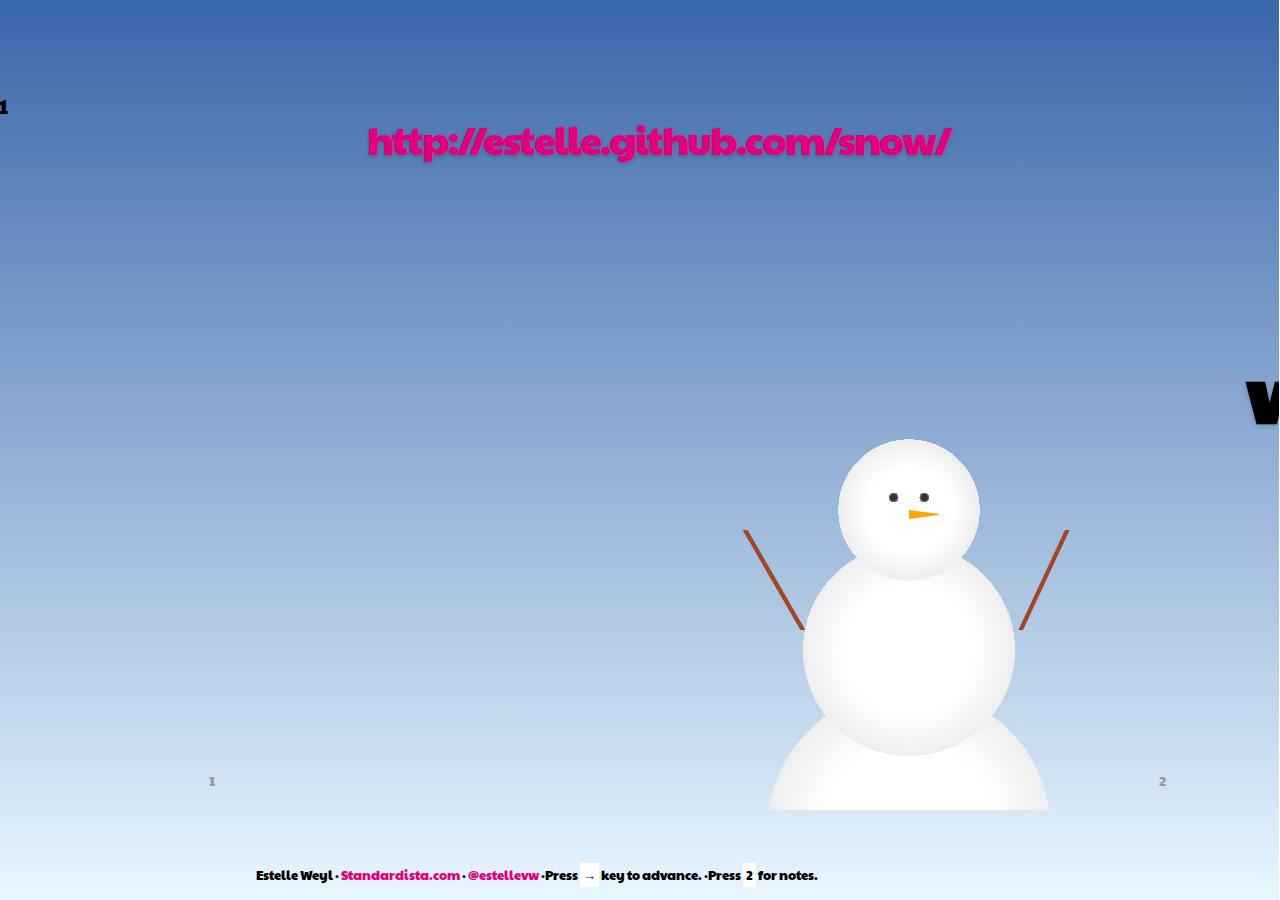
==== commit 6d320ab0: "added exercises" ====
--- a/lesson.html
+++ b/lesson.html
@@ -846,8 +846,6 @@
 </section>
 </div>
 
-
-http://codepen.io/estelle/pen/sbDfm
 
 
 <!-- Play time-->
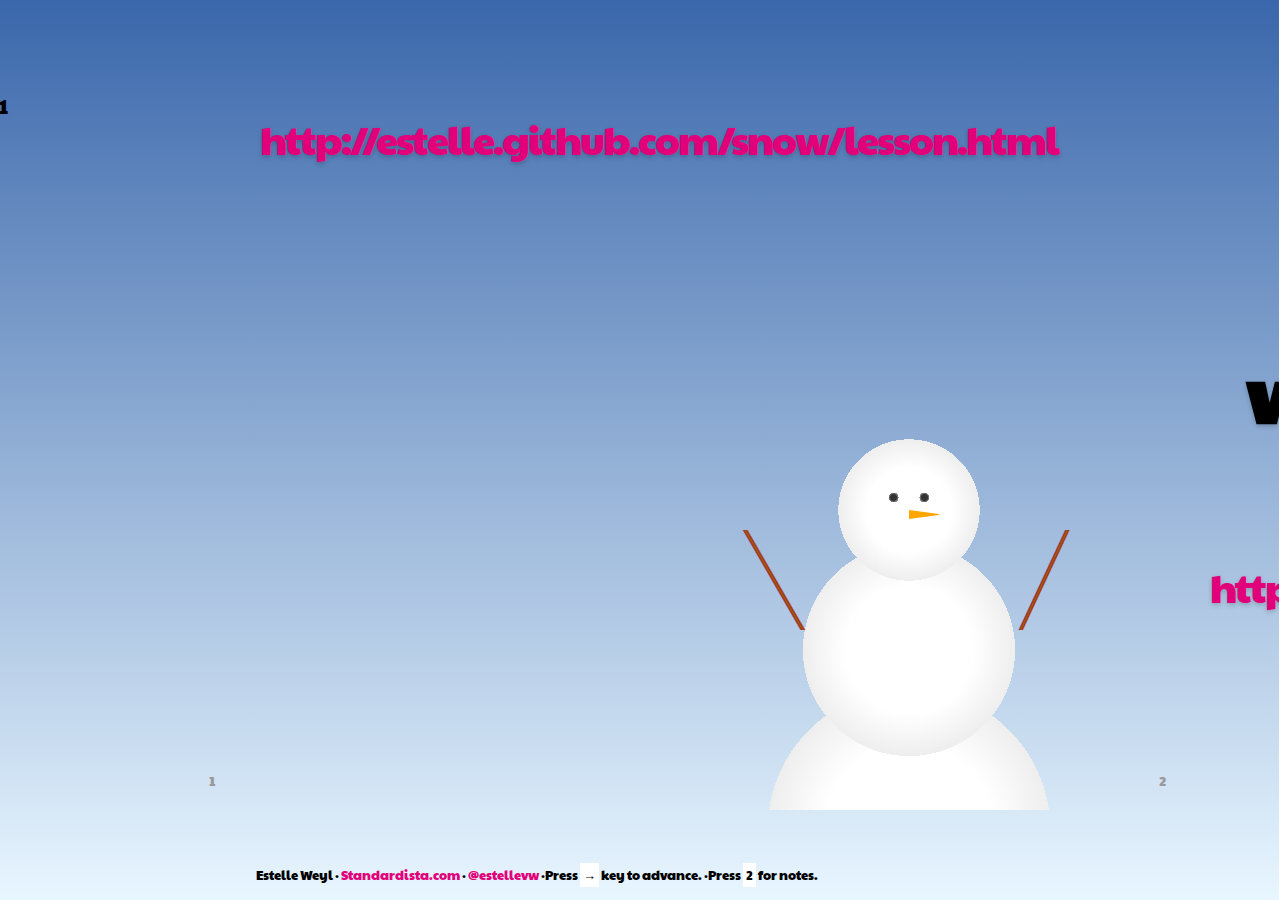
==== commit b2220b35: "added stuff" ====
--- a/lesson.html
+++ b/lesson.html
@@ -33,7 +33,7 @@
 
 <div class="slide transparent intro">
      <div class="snowman"></div>
-     <header><a href="http://estelle.github.com/snow/">http://estelle.github.com/snow/</a>
+     <header><a href="http://estelle.github.com/snow/">http://estelle.github.com/snow/lesson.html</a>
      </header>
     </div>
 
@@ -45,6 +45,7 @@
 Making it snow<br>
 without JavaScript<br>
 (or clouds)</h1>
+<a href="http://estelle.github.com/snow/lesson.html">http://estelle.github.com/snow/lesson.html</a>
      </header>
     </div>
 
@@ -1652,6 +1653,77 @@
 </section>
 </div>
 
+
+<div class="slide" id="css-shadow">
+          <style>
+            #shadow-example {
+              font-size: 75px;
+              margin: 10px 10px 30px 10px;
+              padding: 20px;
+              text-align: center;
+            }
+          </style>
+          <header><h1>Shadows</h1></header>
+          <section>
+<pre class="two-column"><b>text-shadow</b>:
+  rgba(64, 64, 64, 0.5)
+  <span id="shadows-text-x-value">0</span>px <input id="shadows-text-x" type="range" min="-9" max="9" value="0" onchange="changeShadow(event)">
+  <span id="shadows-text-y-value">0</span>px <input id="shadows-text-y" type="range" min="-9" max="9" value="0" onchange="changeShadow(event)">
+  <span id="shadows-text-size-value">0</span>px; <input id="shadows-text-size" type="range" min="0" max="9" value="0" onchange="changeShadow(event)">
+<br><b>box-shadow</b>:
+  rgba(0, 0, 128, 0.25)
+  <span id="shadows-box-x-value">0</span>px <input id="shadows-box-x" type="range" min="-9" max="9" value="0" onchange="changeShadow(event)">
+  <span id="shadows-box-y-value">0</span>px <input id="shadows-box-y" type="range" min="-9" max="9" value="0" onchange="changeShadow(event)">
+  <span id="shadows-box-size-value">0</span>px <input id="shadows-box-size" type="range" min="0" max="9" value="0" onchange="changeShadow(event)">
+  <span id="shadows-box-spread-value">0</span>px; <input id="shadows-box-spread" type="range" min="0" max="9" value="0" onchange="changeShadow(event)">
+  <input id="shadows-box-inset" type="checkbox" value="inset" onchange="changeShadow(event)"> Inset?
+            </pre>
+<pre id="shadowoutput"></pre>
+            <div id="shadow-example" class="example">
+              Such a shady div.
+            </div>
+            <a target="_blank" class="objectlink" href="http://caniuse.com/#search=shadow">caniuse.com: shadows</a>
+          </section>
+
+          <script defer="">
+            function changeShadow() {
+              var el = document.getElementById('shadow-example');
+
+              var textXVal = document.getElementById('shadows-text-x').value;
+              var textYVal = document.getElementById('shadows-text-y').value;
+              var textSizeVal = document.getElementById('shadows-text-size').value;
+              var inset = document.getElementById('shadows-box-inset').checked ? 'inset' : '';
+
+              document.getElementById('shadows-text-x-value').textContent = textXVal;
+              document.getElementById('shadows-text-y-value').textContent = textYVal;
+              document.getElementById('shadows-text-size-value').textContent = textSizeVal;
+
+              var boxXVal = document.getElementById('shadows-box-x').value;
+              var boxYVal = document.getElementById('shadows-box-y').value;
+              var boxSizeVal = document.getElementById('shadows-box-size').value;
+              var boxSizeSpread = document.getElementById('shadows-box-spread').value;
+              console.log(boxSizeSpread);
+
+              document.getElementById('shadows-box-x-value').textContent = boxXVal;
+              document.getElementById('shadows-box-y-value').textContent = boxYVal;
+              document.getElementById('shadows-box-size-value').textContent = boxSizeVal;
+              document.getElementById('shadows-box-spread-value').textContent = boxSizeSpread;
+
+              el.style.textShadow = 'rgba(64, 64, 64, 0.5) ' + textXVal + 'px ' + textYVal + 'px ' + textSizeVal + 'px';
+              el.style.webkitBoxShadow = inset + 'rgba(0, 0, 128, 0.25) ' + boxXVal + 'px ' + boxYVal + 'px ' + boxSizeVal + 'px';
+              console.log(el.style.boxShadow = inset + ' rgba(0, 0, 128, 0.25) ' + boxXVal + 'px ' + boxYVal + 'px ' + boxSizeVal + 'px ' + (boxSizeSpread || 0) + 'px');
+
+              document.getElementById('shadowoutput').innerHTML = "box-shadow: " + el.style.boxShadow + ';<br>text-shadow: ' + el.style.textShadow + ';';
+            }
+          </script></div>
+
+<div class="slide">
+  <header><h1>Exercise</h1></header>
+    <section class="content">
+      <a href="https://dl.dropboxusercontent.com/u/10998095/css3-workshop/exercise_logo.html">https://dl.dropboxusercontent.com/u/10998095/css3-workshop/exercise_logo.html</a>
+
+    </section>
+</div>
 
 
 <div class="slide normal">
